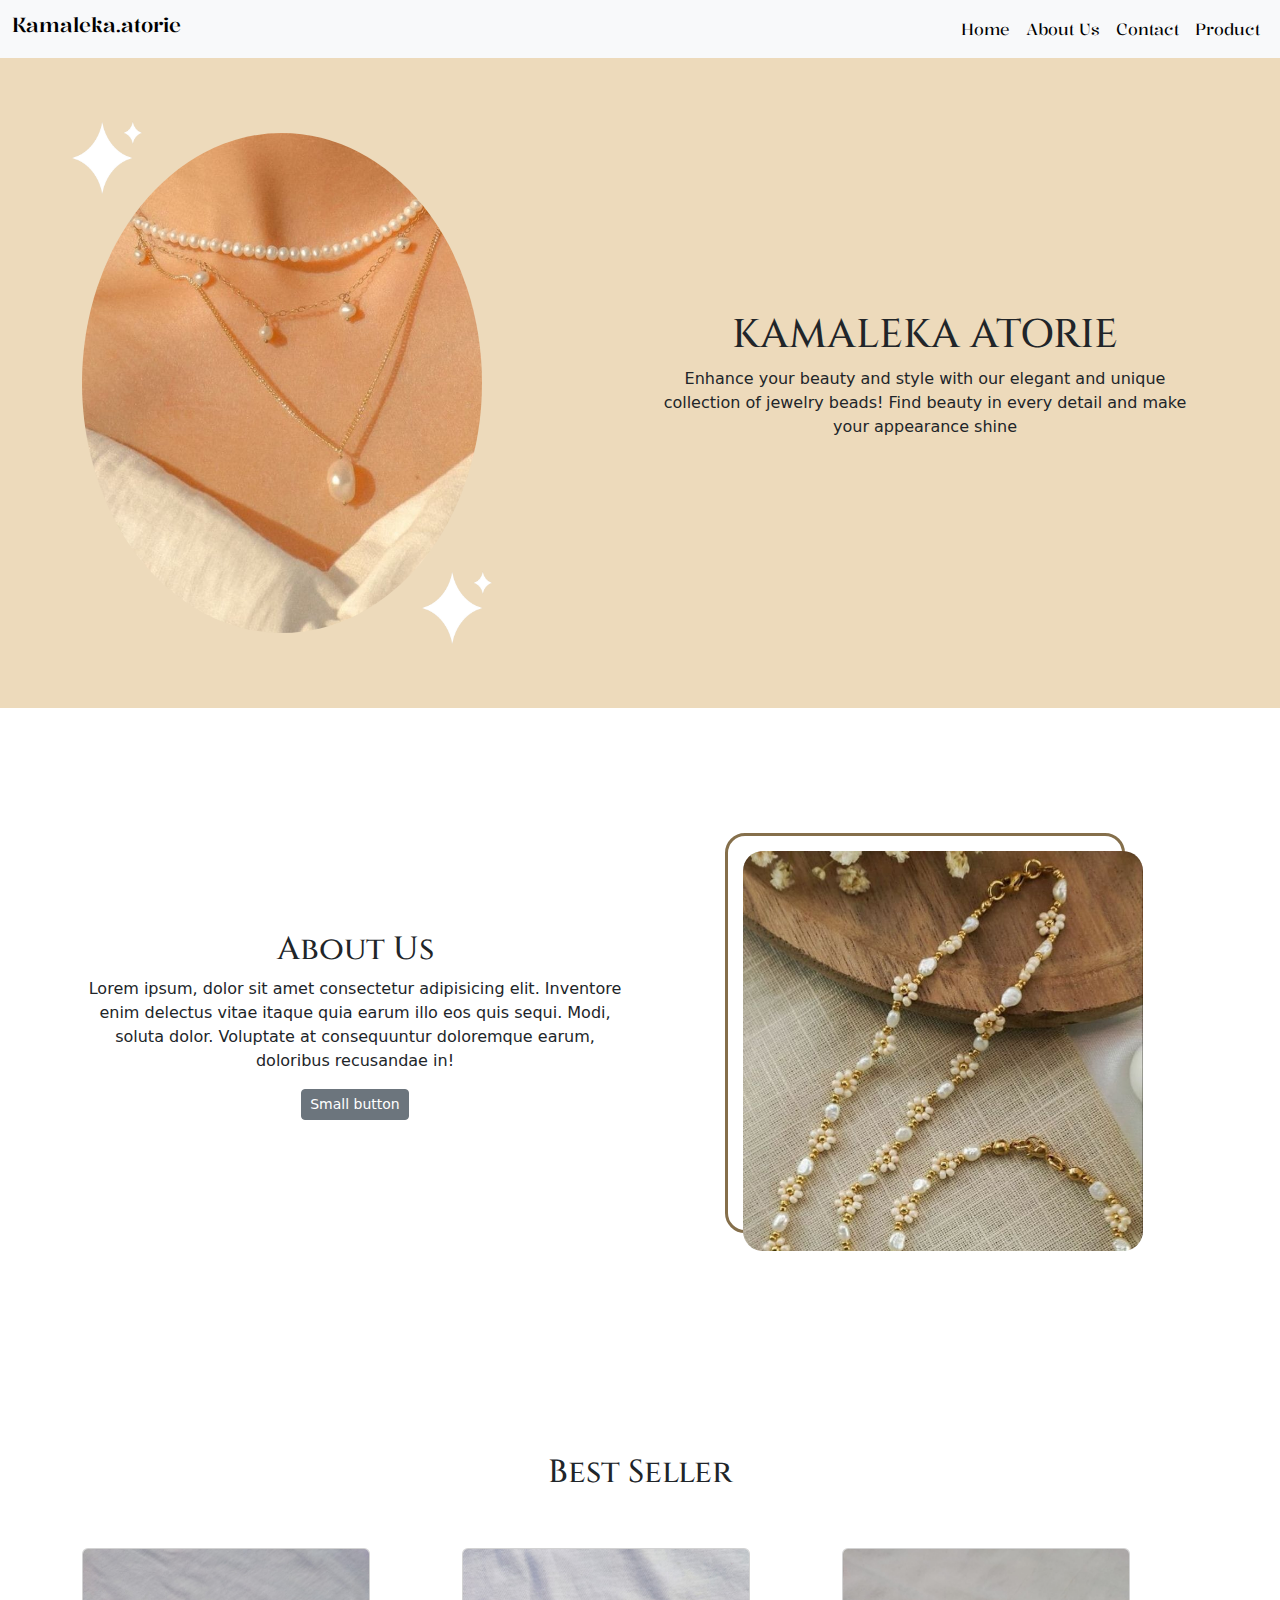
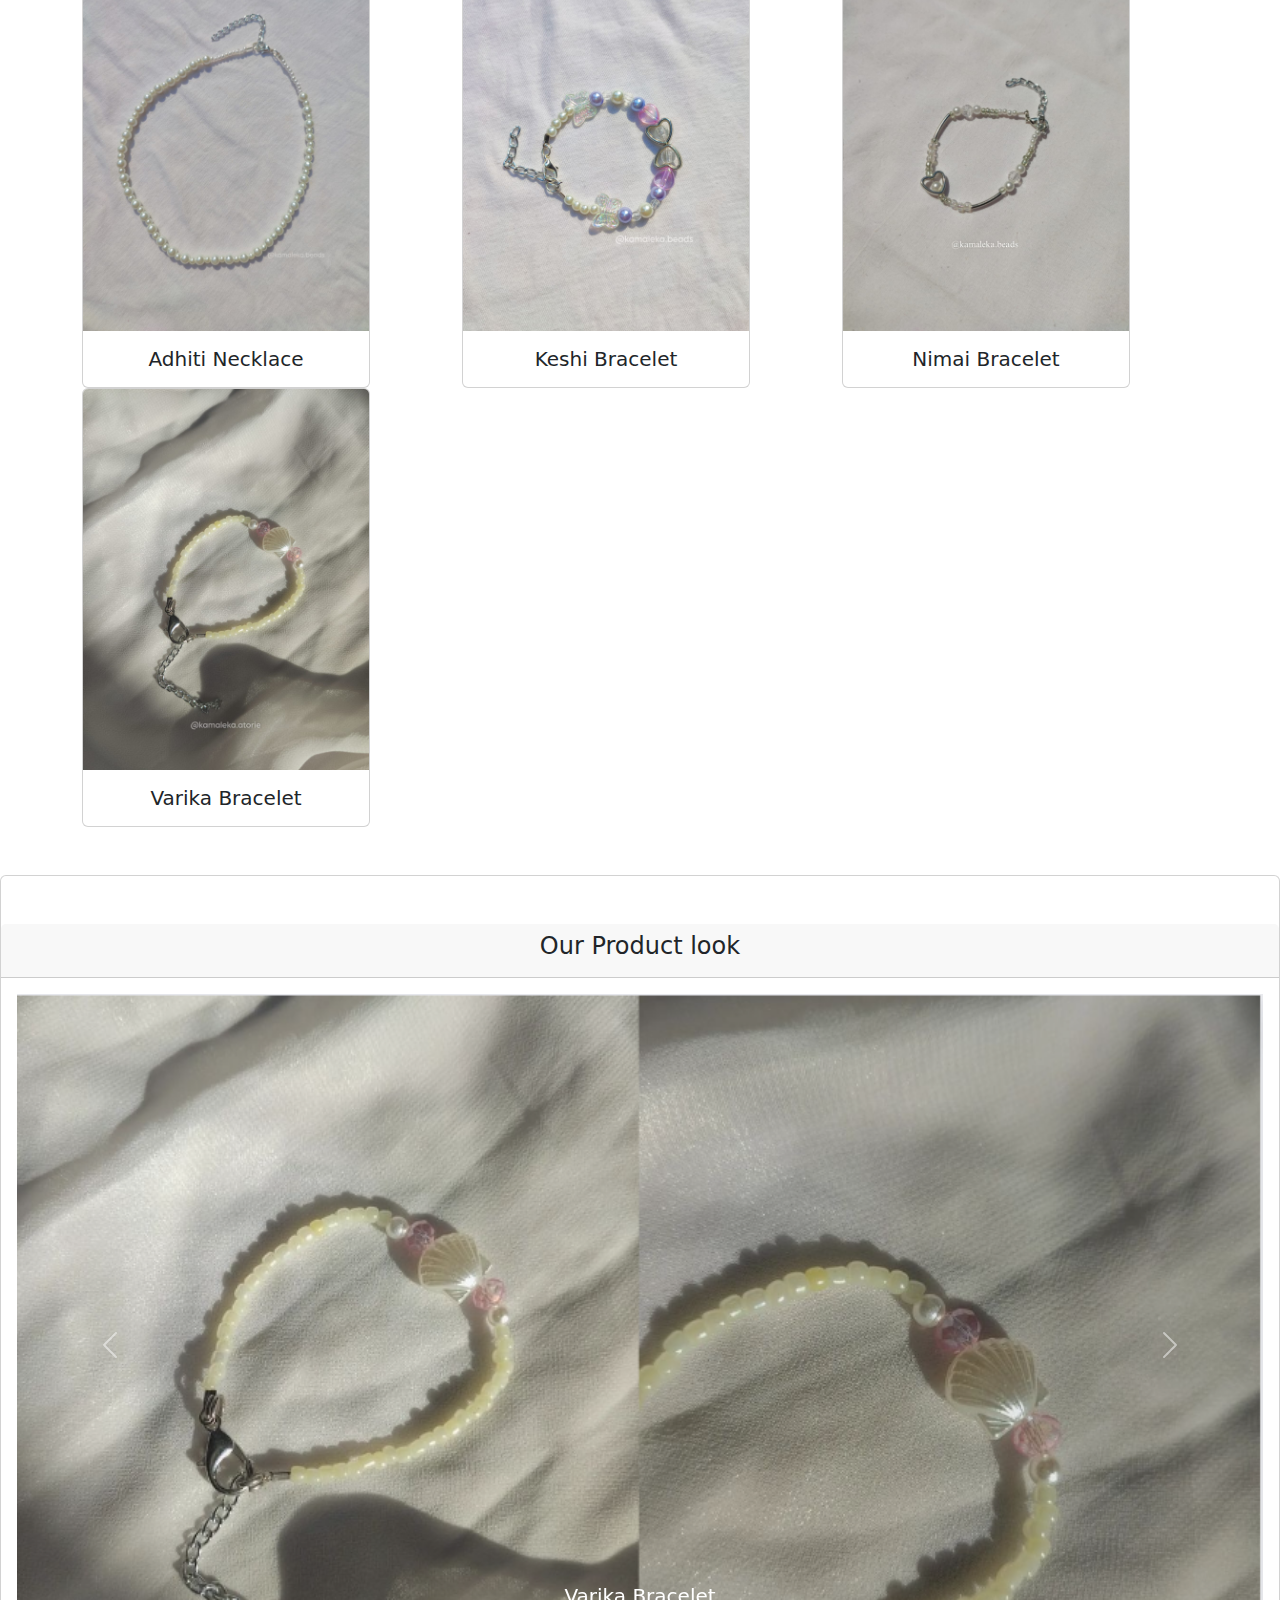
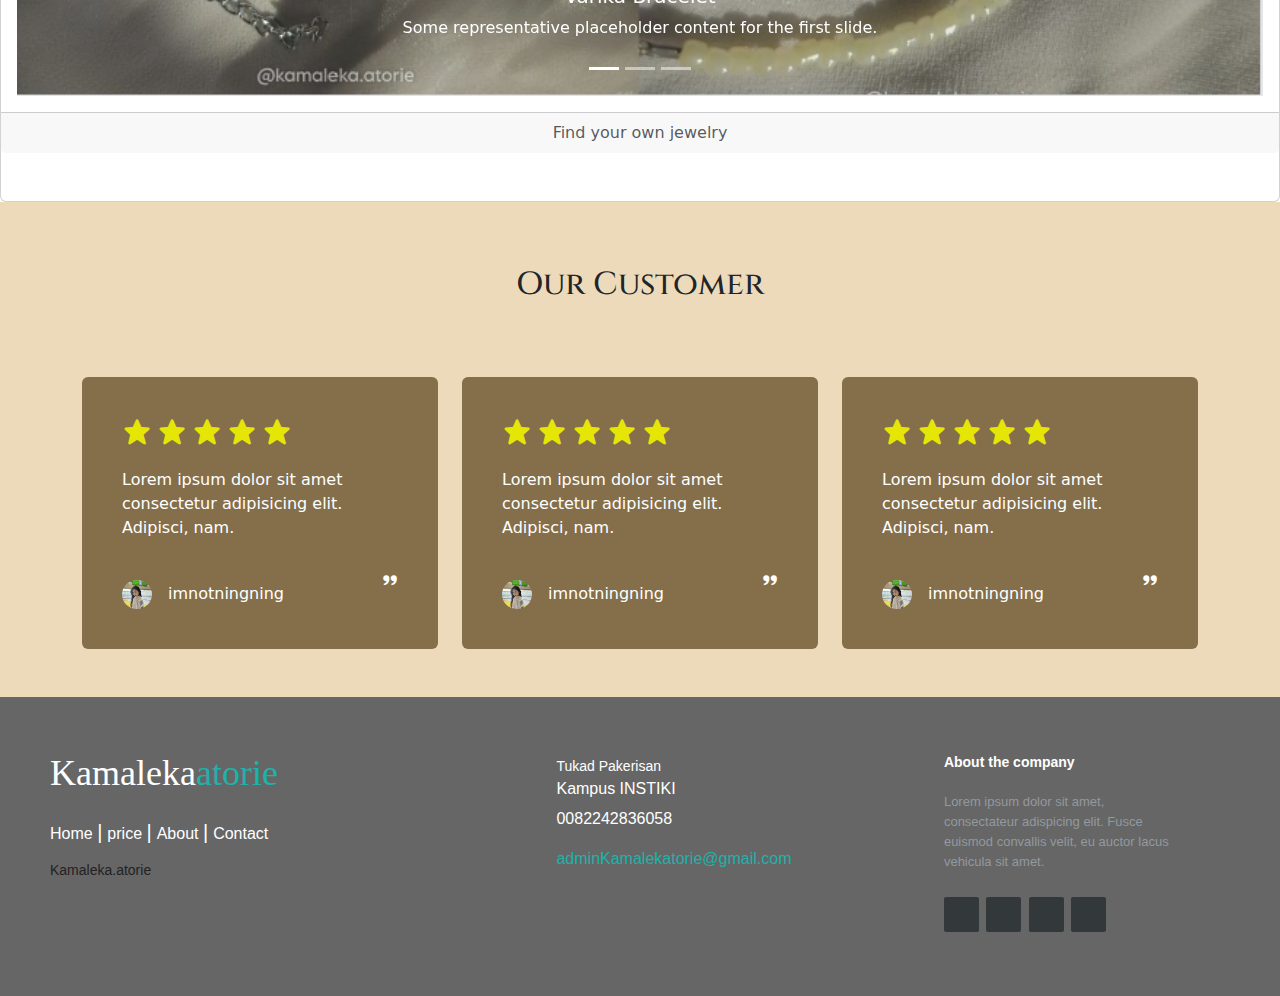
==== index.html @ a92198a7 "Upload tugas" ====
<!doctype html>
<html lang="en">
  <head>
    <meta charset="utf-8">
    <meta name="viewport" content="width=device-width, initial-scale=1">
    <link rel="stylesheet" href="bootstrap/css/bootstrap.css">
    <link rel="stylesheet" href="style-homepage.css">
    <link href="https://cdn.jsdelivr.net/npm/bootstrap@5.3.2/dist/css/bootstrap.min.css" rel="stylesheet" integrity="sha384-T3c6CoIi6uLrA9TneNEoa7RxnatzjcDSCmG1MXxSR1GAsXEV/Dwwykc2MPK8M2HN" crossorigin="anonymous">
    <link href='https://unpkg.com/boxicons@2.1.4/css/boxicons.min.css' rel='stylesheet'>

    

    <title>Bootstrap demo</title>
      
  </head>
  <body>
    <!--NAVIGASI-->
  <div class="navigasi">
    <nav class="navbar navbar-expand-md bg-body-tertiary">
      <div class="container-fluid">
        <div>
          <h3 class="navbar-brand text-center">Kamaleka.atorie</h3>
        </div>
        <button class="navbar-toggler" type="button" data-bs-toggle="collapse" data-bs-target="#btn" aria-controls="navbarTogglerDemo02" aria-expanded="false" aria-label="Toggle navigation">
          <i class="bi bi-list"></i>
        </button>
        <div class="collapse navbar-collapse" id="btn">
          <ul class="navbar-nav ms-auto">
            <li class="nav-item">
              <a class="nav-link active" aria-current="page" href="#home">Home</a>
            </li>
            <li class="nav-item">
              <a class="nav-link active" aria-current="page" href="#about">About Us</a>
            </li>
            <li class="nav-item">
              <a class="nav-link active" aria-current="page" href="#contact">Contact</a>
            </li>
            <li class="nav-item">
              <a class="nav-link active" aria-current="page" href="product.html">Product</a>
            </li>
          </ul>
        </div>
      </div>
    </nav>
  </div>
  <!-- NAVIGASI END -->

    <!-- HOME -->
  <div id="home">
    <div class="container text-center">
      <div class="row">
        <div class="col align-self-center">    
          <div class="obejct">
            <div class="oval"><img src="image/img-lhr.jpeg" alt="jewelry"></div>
          </div>
        </div>
        <div class="col align-self-center">
            <h1>KAMALEKA ATORIE</h1>
            <p>Enhance your beauty and style with our elegant and unique collection of jewelry beads! Find beauty in every detail and make your appearance shine</p>
        </div>
      </div>
    </div>
  </div>
  <!-- HOME END -->

  <!-- ABOUT -->
  <div id="about">
    <!-- Untuk about us -->
    <div class="container text-center">
      <div class="row">
        <div class="col">
          <div class="inf py-5" style="margin-top: 70px;">
            <h2>About Us</h2>
            <p>Lorem ipsum, dolor sit amet consectetur adipisicing elit. Inventore enim delectus vitae itaque quia earum illo eos quis sequi. Modi, soluta dolor. Voluptate at consequuntur doloremque earum, doloribus recusandae in!</p>
            <button type="button" class="btn btn-secondary btn-sm">Small button</button>
          </div>
        </div>
        <div class="col">
          <div class="foto"></div>
        </div>
      </div>
    </div>
  </div>
  <!-- ABOUT END -->

    <!-- BEST SELLER PRODUK -->
    <div class="bs-produk py-5">
      <h2 class="text-center py-5">Best Seller</h2>
      <div class="container text-center">
        <div class="row">
          <div class="col">
            <div class="card" style="width: 18rem;">
              <img src="image/adithi-neklace.jpeg" class="card-img-top" alt="...">
              <div class="card-body">
                <h5 class="card-text">Adhiti Necklace</h5>
              </div>
            </div>
          </div>
          <div class="col">
            <div class="card" style="width: 18rem;">
              <img src="image/keshi-bracelet.jpeg" class="card-img-top" alt="...">
              <div class="card-body">
                <h5 class="card-text">Keshi Bracelet</h5>
              </div>
            </div>
          </div>
          <div class="col">
            <div class="card" style="width: 18rem;">
              <img src="image/Nimai-bracelet.jpeg" class="card-img-top" alt="...">
              <div class="card-body">
                <h5 class="card-text">Nimai Bracelet</h5>
              </div>
            </div>
          </div>
          <div class="col">
            <div class="card" style="width: 18rem;">
              <img src="image/varika-bracelet.jpeg" class="card-img-top" alt="...">
              <div class="card-body">
                <h5 class="card-text">Varika Bracelet</h5>
              </div>
            </div>
          </div>
        </div>
      </div>
    </div>
    <!-- BS-PRD END -->

    <!-- SWIPE -->
    <div class="card text-center py-5">
      <div class="card-header">
        <h4>Our Product look</h4>
      </div>
      <div class="card-body">
        <div class="fun">
          <div id="carouselExampleCaptions" class="carousel slide">
            <div class="carousel-indicators">
              <button type="button" data-bs-target="#carouselExampleCaptions" data-bs-slide-to="0" class="active" aria-current="true" aria-label="Slide 1"></button>
              <button type="button" data-bs-target="#carouselExampleCaptions" data-bs-slide-to="1" aria-label="Slide 2"></button>
              <button type="button" data-bs-target="#carouselExampleCaptions" data-bs-slide-to="2" aria-label="Slide 3"></button>
            </div>
            <div class="carousel-inner">
              <div class="carousel-item active">
                <img src="image/slite0-1.png" class="d-block w-100" alt="slide-1">
                <div class="carousel-caption d-none d-md-block">
                  <h5>Varika Bracelet</h5>
                  <p>Some representative placeholder content for the first slide.</p>
                </div>
              </div>
              <div class="carousel-item">
                <img src="image/slite0-2.png" class="d-block w-100" alt="slide-2">
                <div class="carousel-caption d-none d-md-block">
                  <h5>Sunila-Adhiti-Radhika Necklace</h5>
                  <p>Some representative placeholder content for the third slide.</p>
                </div>
              </div>
              <div class="carousel-item">
                <img src="image/slite0-3.png" class="d-block w-100" alt="slide-3">
                <div class="carousel-caption d-none d-md-block">
                  <h5>Nimai Bracelet</h5>
                  <p>Some representative placeholder content for the third slide.</p>
                </div>
              </div>
            </div>
            <button class="carousel-control-prev" type="button" data-bs-target="#carouselExampleCaptions" data-bs-slide="prev">
              <span class="carousel-control-prev-icon" aria-hidden="true"></span>
              <span class="visually-hidden">Previous</span>
            </button>
            <button class="carousel-control-next" type="button" data-bs-target="#carouselExampleCaptions" data-bs-slide="next">
              <span class="carousel-control-next-icon" aria-hidden="true"></span>
              <span class="visually-hidden">Next</span>
            </button>
          </div>
        </div>
      </div>
      <div class="card-footer text-body-secondary">
        Find your own jewelry
      </div>
    </div>
    <!-- SWIPE END -->

    <!-- CUSTOMER -->
    <div class="cmn section-margin py-5">
      <div class="container">
        <div class="row">
          <div class="col-12">
            <h2 class="label-section text-center py-3">Our Customer</h2>
          </div>
        </div>

        <div class="row mt-5">
          <div class="col-4">
            <div class="card p-4">
              <div class="card-body">
                <div class="rate">
                  <i class='bx bxs-star'></i>
                  <i class='bx bxs-star'></i>
                  <i class='bx bxs-star'></i>
                  <i class='bx bxs-star'></i>
                  <i class='bx bxs-star'></i>
                </div>
                <p class="body-testi mt-3">
                  Lorem ipsum dolor sit amet consectetur adipisicing elit. Adipisci, nam.
                </p>
                <div class="detail d-flex justify-content-between align-items-center">
                  <div class="user d-flex align-items-center mt-4">
                    <img src="image/ningie.png" class="rounded-circle img-fluid" alt="">
                    <div class="profile ms-3">
                      <p class="name m-0">imnotningning</p>
                    </div>
                  </div>
                  <div class="icon-quote">
                    <i class='bx bxs-quote-alt-right'></i>
                  </div>
                </div>
              </div>
            </div>
          </div>
          <div class="col-4">
            <div class="card p-4">
              <div class="card-body">
                <div class="rate">
                  <i class='bx bxs-star'></i>
                  <i class='bx bxs-star'></i>
                  <i class='bx bxs-star'></i>
                  <i class='bx bxs-star'></i>
                  <i class='bx bxs-star'></i>
                </div>
                <p class="body-testi mt-3">
                  Lorem ipsum dolor sit amet consectetur adipisicing elit. Adipisci, nam.
                </p>
                <div class="detail d-flex justify-content-between align-items-center">
                  <div class="user d-flex align-items-center mt-4">
                    <img src="image/ningie.png" class="rounded-circle img-fluid" alt="">
                    <div class="profile ms-3">
                      <p class="name m-0">imnotningning</p>
                    </div>
                  </div>
                  <div class="icon-quote">
                    <i class='bx bxs-quote-alt-right'></i>
                  </div>
                </div>
              </div>
            </div>
          </div>
          <div class="col-4">
            <div class="card p-4">
              <div class="card-body">
                <div class="rate">
                  <i class='bx bxs-star'></i>
                  <i class='bx bxs-star'></i>
                  <i class='bx bxs-star'></i>
                  <i class='bx bxs-star'></i>
                  <i class='bx bxs-star'></i>
                </div>
                <p class="body-testi mt-3">
                  Lorem ipsum dolor sit amet consectetur adipisicing elit. Adipisci, nam.
                </p>
                <div class="detail d-flex justify-content-between align-items-center">
                  <div class="user d-flex align-items-center mt-4">
                    <img src="image/ningie.png" class="rounded-circle img-fluid" alt="">
                    <div class="profile ms-3">
                      <p class="name m-0">imnotningning</p>
                    </div>
                  </div>
                  <div class="icon-quote">
                    <i class='bx bxs-quote-alt-right'></i>
                  </div>
                </div>
              </div>
            </div>
          </div>
        </div>
      </div>
    </div>
    <!-- CUSTOMER END -->

    <!-- FOOTER SECTION -->
    <div class="footer">
      <div class="footer">
        <footer class="footer-distributed">

            <div class="footer-left">
        
              <h3>Kamaleka<span>atorie</span></h3>
        
              <p class="footer-links">
                <a href="#" class="link-1">Home</a>
        
                <a href="#">price</a>
        
                <a href="#about">About</a>
        
                <a href="#fa fa-phone">Contact</a>
              </p>
        
              <p class="footer-company-name">Kamaleka.atorie</p>
            </div>
            <div class="footer-center">
              <div>
                <i class="fa fa-map-marker"></i>
                <p><span>Tukad Pakerisan</span> Kampus INSTIKI</p>
              </div>
              <div>
                <i class="fa fa-phone"></i>
                <p>0082242836058</p>
              </div>
              <div>
                <i class="fa fa-envelope"></i>
                <p><a href="mailto:niputuwahyushintya17@gmail.com">adminKamalekatorie@gmail.com</a></p>
              </div>
            </div>
            <div class="footer-right">
              <p class="footer-company-about">
                <span>About the company</span>
                Lorem ipsum dolor sit amet, consectateur adispicing elit. Fusce euismod convallis velit, eu auctor lacus
                vehicula sit amet.
              </p>
              <div class="footer-icons">
                <a href="https://www.facebook.com/"><i class="fa fa-facebook"></i></a>
                <a href="#"><i class="fa fa-twitter"></i></a>
                <a href="#"><i class="fa fa-linkedin"></i></a>
                <a href="#"><i class="fa fa-github"></i></a>
              </div>
            </div>
          </footer>
        
    </div>
    </div>
    <!-- FOOTER END -->
  

    <script src="https://cdn.jsdelivr.net/npm/bootstrap@5.3.2/dist/js/bootstrap.bundle.min.js" integrity="sha384-C6RzsynM9kWDrMNeT87bh95OGNyZPhcTNXj1NW7RuBCsyN/o0jlpcV8Qyq46cDfL" crossorigin="anonymous"></script>
      <script src="script.js">        
      </script>
  </body>
</html>
---- style-homepage.css ----
@import url('https://fonts.googleapis.com/css2?family=League+Spartan:wght@300;400;500;800&display=swap');
@import url('https://fonts.googleapis.com/css2?family=Kalnia:wght@300;500&display=swap');
@import url('https://fonts.googleapis.com/css2?family=Cinzel:wght@600&display=swap');


* {
    margin: 0px;
    padding: 0px;
}
h2{
    font-family: 'Cinzel', serif;
}

.navbar-brand {
    font-family: 'Kalnia', sans-serif;
    font-size: 500;
}

nav {
    font-family: 'Kalnia', sans-serif;
    font-size: 300;
}

/* HOME */
#home {
    height: 650px;
    background-color: #eddabb;
    display: flex;
    justify-content: center;
    align-items: center;
    justify-content: space-around;
}
#home h1{
    font-family: 'Cinzel', serif;
}

.oval {
    position: relative;
    display: flex;
    text-align: center;
    width: 400px;
    height: 500px;
}

.oval img {
    top: 0;
    left: 0;
    width: 100%;
    height: 100%;
    object-fit: cover;
    border-radius: 50%;
}

/* RESPONSIVE HOME */
@media (min-width: 1500px) {
    .oval {
        position: relative;
        display: flex;
        text-align: center;
        width: 400px;
        height: 500px;
    }
}

@media (max-width: 750px) {
    .oval {
        position: relative;
        display: flex;
        text-align: center;
        width: 250px;
        height: 300px;
    }
}

@media (max-width: 350px) {
    .oval {
        position: relative;
        display: flex;
        text-align: center;
        width: 150px;
        height: 200px;
    }

    .oval::before,
    .oval::after {
        content: "";
        width: 10px;
        height: 10px;
        position: absolute;
    }

    .oval::before {
        top: -5px;
        left: -5px;
        background-image: url('image/sparkle-sparkle-removebg-preview.png');
        background-size: cover;
    }

    .oval::after {
        right: -5px;
        bottom: -5px;
        background-image: url('image/sparkle-sparkle-removebg-preview.png');
        background-size: cover;
    }
}

/* HOME PSEUDO */
.oval::before,
.oval::after {
    content: "";
    width: 80px;
    height: 80px;
    position: absolute;
}

.oval::before {
    top: -15px;
    left: -15px;
    background-image: url('image/sparkle-sparkle-removebg-preview.png');
    background-size: cover;
}

.oval::after {
    right: -15px;
    bottom: -15px;
    background-image: url('image/sparkle-sparkle-removebg-preview.png');
    background-size: cover;
}

/*
.ovall2{
    display: flex;
    margin-bottom: 400px;
} */

/* css tempat foto geser */
/* .carousel{
    font-family: 'Abril Fatface', serif;
} */

/* ABOUT */
#about {
    height: 650px;
    display: flex;
    justify-content: center;
    align-items: center;
    justify-content: space-around;
}

.row .col .foto {
    width: 400px;
    height: 400px;
    background: #fff;
    border: 3px solid #856f4b;
    border-radius: 5%;
    position: relative;
    margin: 20px auto;
}

.row .col .foto::before,
.row .col .foto::after {
    content: "";
    width: 400px;
    height: 400px;
    border-radius: 5%;
    position: absolute;
}

.row .col .foto::before {
    top: 15px;
    left: 15px;
    background-image: url(image/img1-1.jpeg);
    background-size: cover;
}

/* BEST SELLER PRODUCT */

/* CUSTOMER REVIEW */
.cmn {
    background: #eddabb;
}

.cmn .card {
    border: none;
    background-color: #856f4b;
    color: #fff;
}

.cmn .card .rate i {
    font-size: 30px;
    color: rgb(229, 229, 6);
}

.cmn .card .user img {
    width: 30px;
}

/* CUSTOMER END */

/* FOOTER */
.footer-distributed {
    background: #666;
    box-shadow: 0 1px 1px 0 rgba(0, 0, 0, 0.12);
    box-sizing: border-box;
    width: 100%;
    text-align: left;
    font: bold 16px sans-serif;
    padding: 55px 50px;
}

.footer-distributed .footer-left,
.footer-distributed .footer-center,
.footer-distributed .footer-right {
    display: inline-block;
    vertical-align: top;
}

/* Footer left */

.footer-distributed .footer-left {
    width: 40%;
}

/* The company logo */

.footer-distributed h3 {
    color: #ffffff;
    font: normal 36px 'Open Sans', cursive;
    margin: 0;
}

.footer-distributed h3 span {
    color: lightseagreen;
}

/* Footer links */

.footer-distributed .footer-links {
    color: #ffffff;
    margin: 20px 0 12px;
    padding: 0;
}

.footer-distributed .footer-links a {
    display: inline-block;
    line-height: 1.8;
    font-weight: 400;
    text-decoration: none;
    color: inherit;
}

.footer-distributed .footer-company-name {
    color: #222;
    font-size: 14px;
    font-weight: normal;
    margin: 0;
}

/* Footer Center */

.footer-distributed .footer-center {
    width: 35%;
}

.footer-distributed .footer-center i {
    background-color: #33383b;
    color: #ffffff;
    font-size: 25px;
    width: 38px;
    height: 38px;
    border-radius: 50%;
    text-align: center;
    line-height: 42px;
    margin: 10px 15px;
    vertical-align: middle;
}

.footer-distributed .footer-center i.fa-envelope {
    font-size: 17px;
    line-height: 38px;
}

.footer-distributed .footer-center p {
    display: inline-block;
    color: #ffffff;
    font-weight: 400;
    vertical-align: middle;
    margin: 0;
}

.footer-distributed .footer-center p span {
    display: block;
    font-weight: normal;
    font-size: 14px;
    line-height: 2;
}

.footer-distributed .footer-center p a {
    color: lightseagreen;
    text-decoration: none;
    ;
}

.footer-distributed .footer-links a:before {
    content: "|";
    font-weight: 300;
    font-size: 20px;
    left: 0;
    color: #fff;
    display: inline-block;
    padding-right: 5px;
}

.footer-distributed .footer-links .link-1:before {
    content: none;
}

/* Footer Right */

.footer-distributed .footer-right {
    width: 20%;
}

.footer-distributed .footer-company-about {
    line-height: 20px;
    color: #92999f;
    font-size: 13px;
    font-weight: normal;
    margin: 0;
}

.footer-distributed .footer-company-about span {
    display: block;
    color: #ffffff;
    font-size: 14px;
    font-weight: bold;
    margin-bottom: 20px;
}

.footer-distributed .footer-icons {
    margin-top: 25px;
}

.footer-distributed .footer-icons a {
    display: inline-block;
    width: 35px;
    height: 35px;
    cursor: pointer;
    background-color: #33383b;
    border-radius: 2px;

    font-size: 20px;
    color: #ffffff;
    text-align: center;
    line-height: 35px;

    margin-right: 3px;
    margin-bottom: 5px;
}
/* FOOTER END */
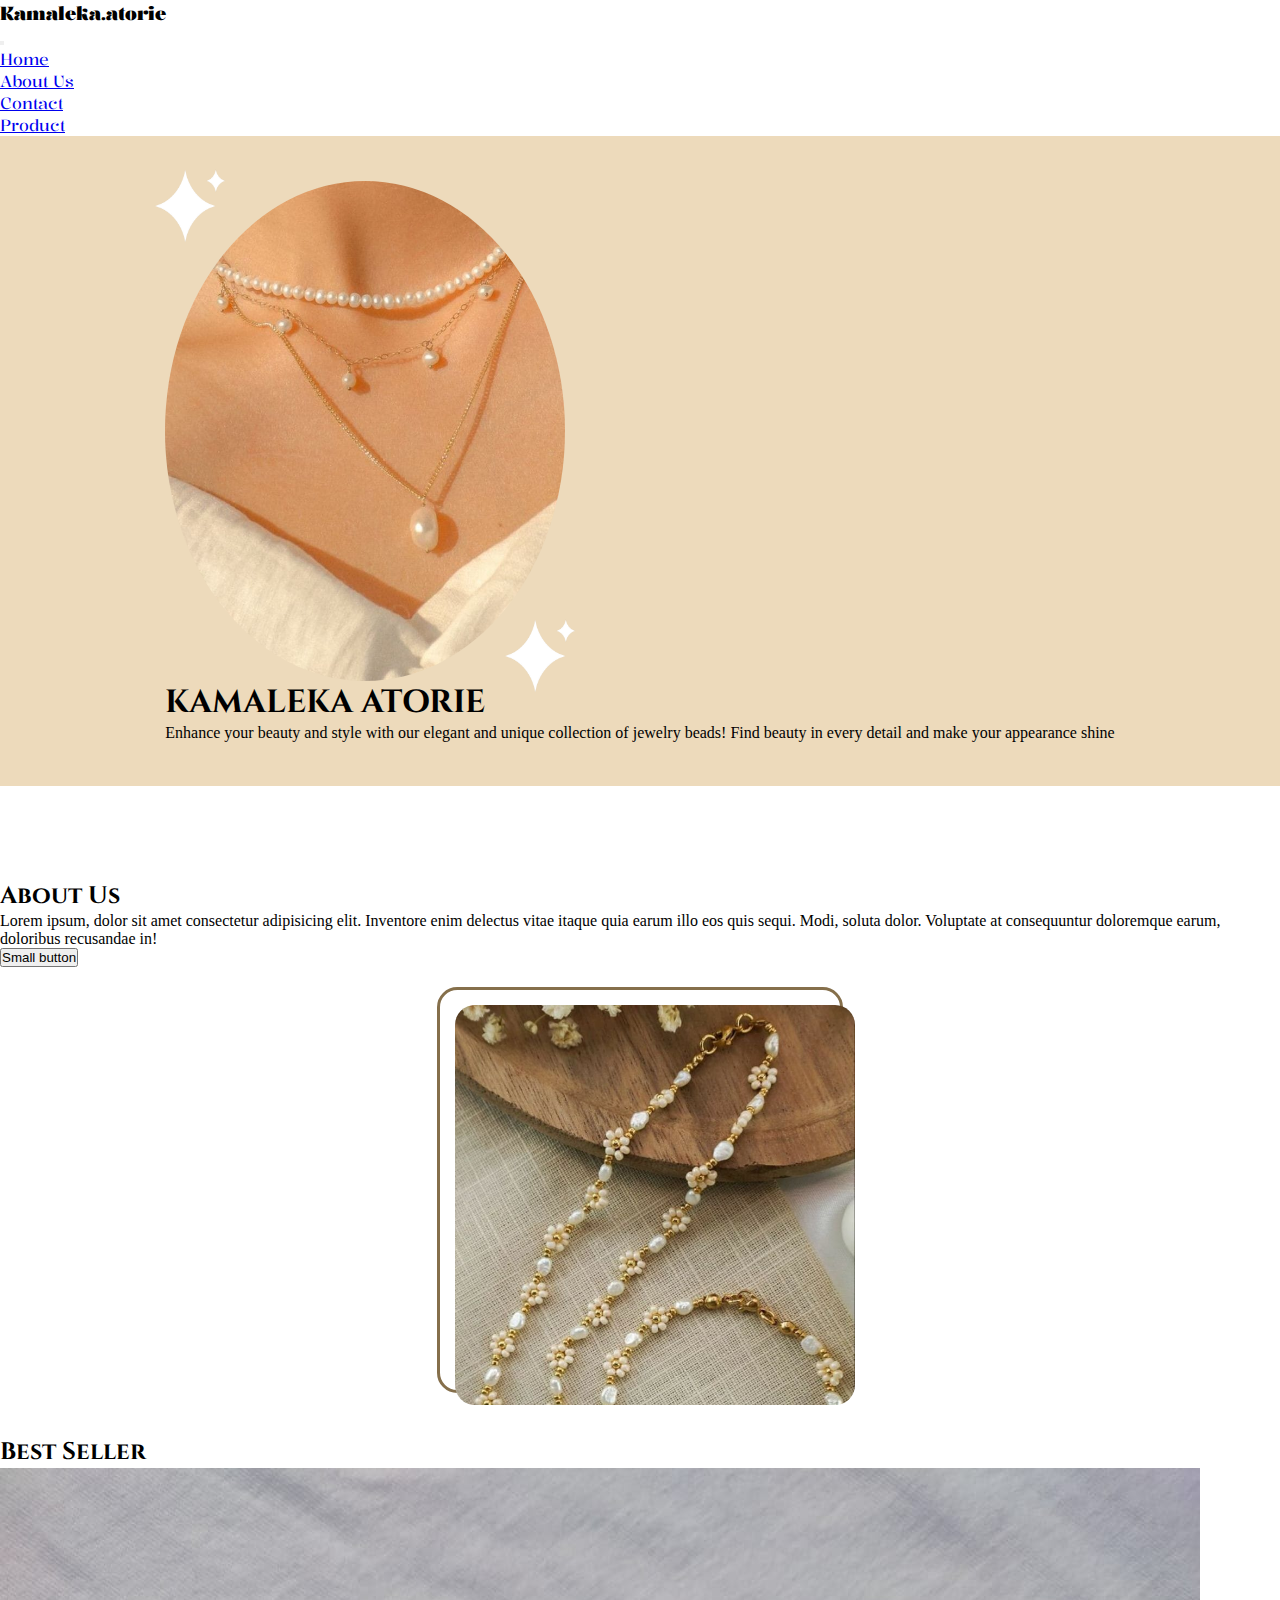
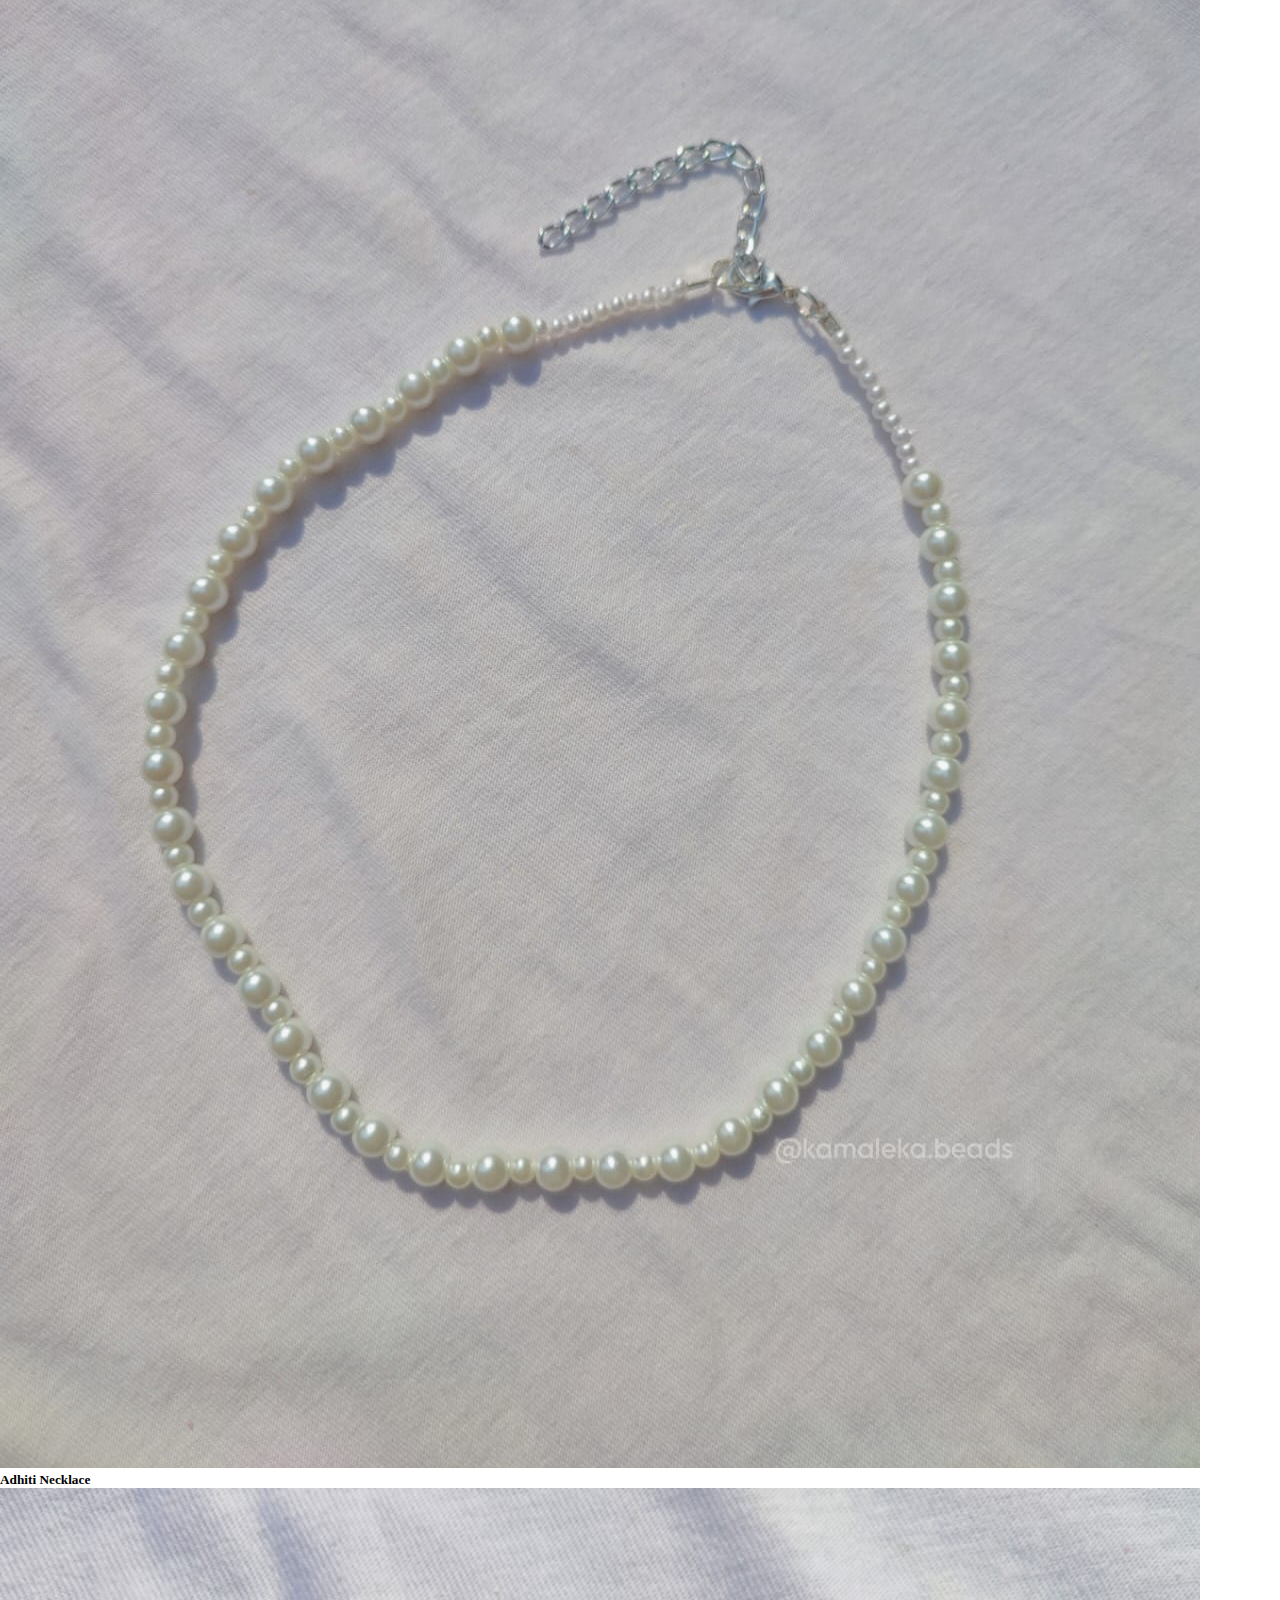
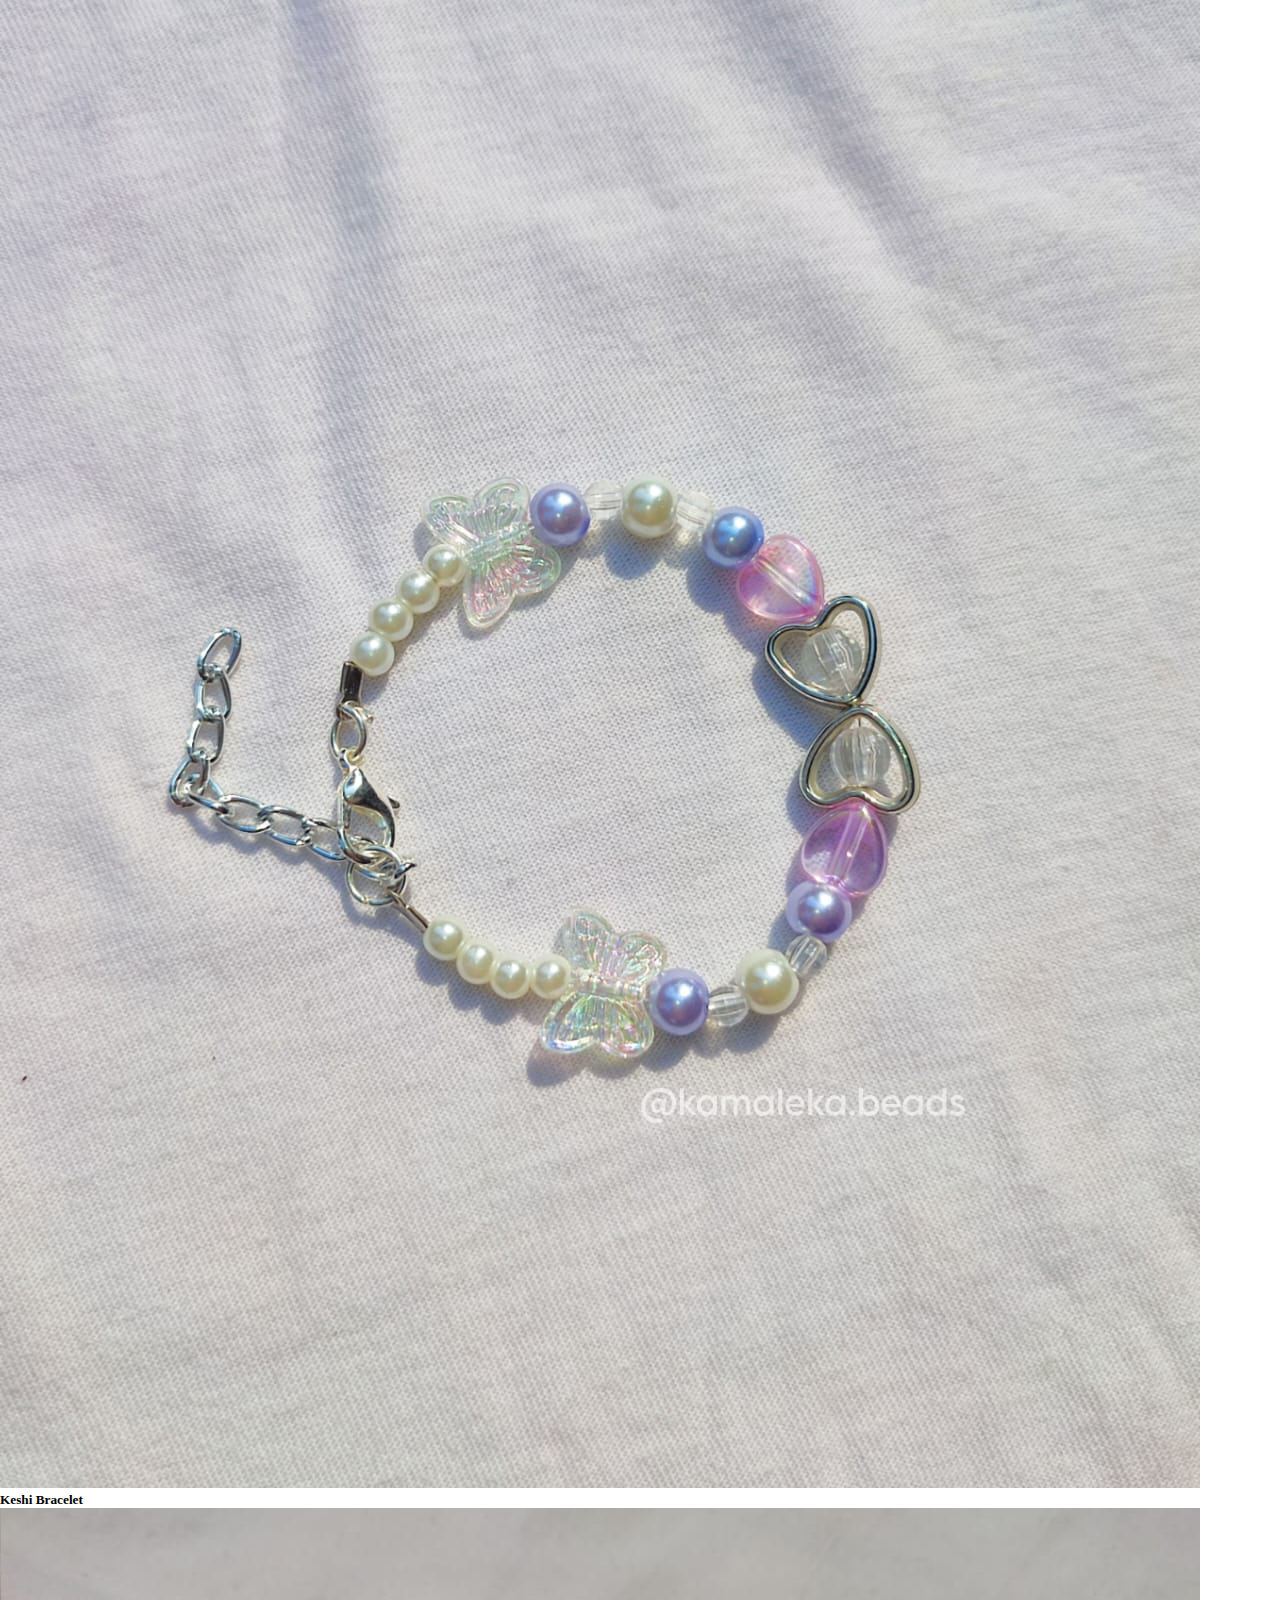
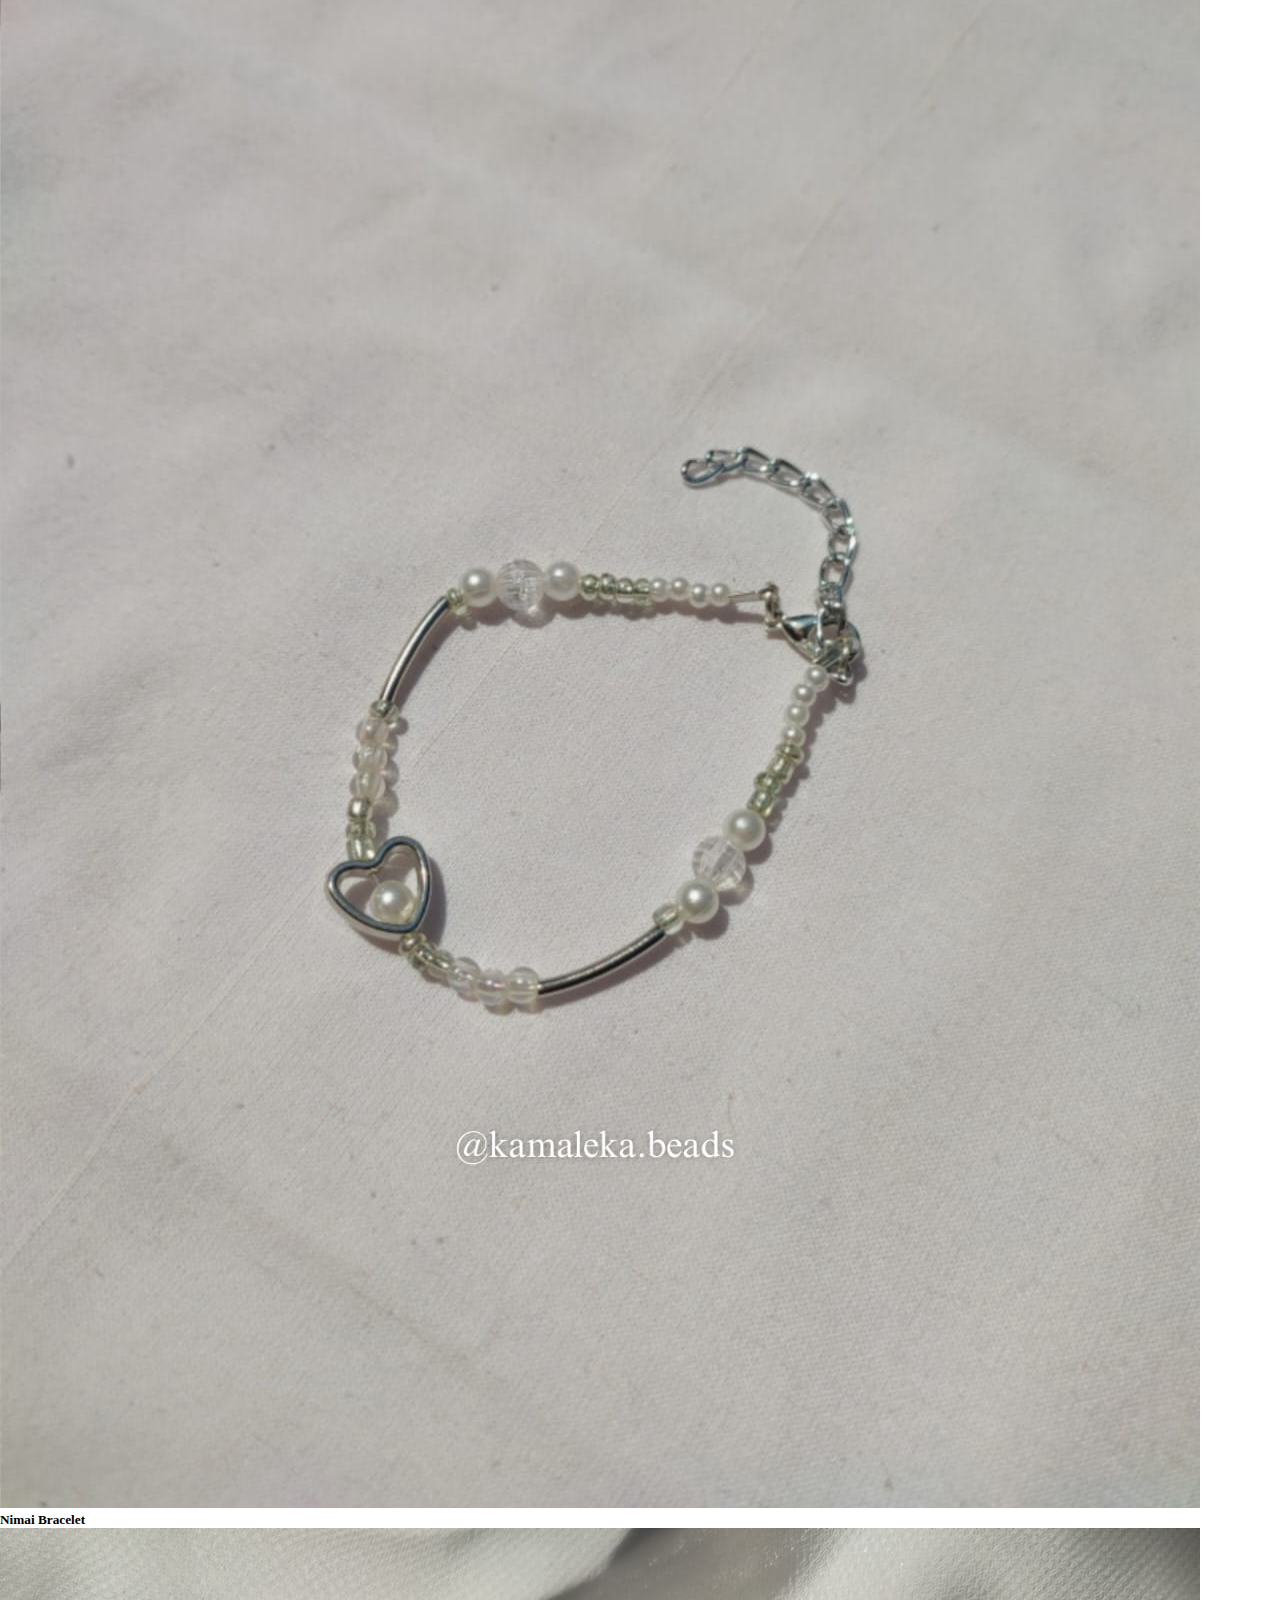
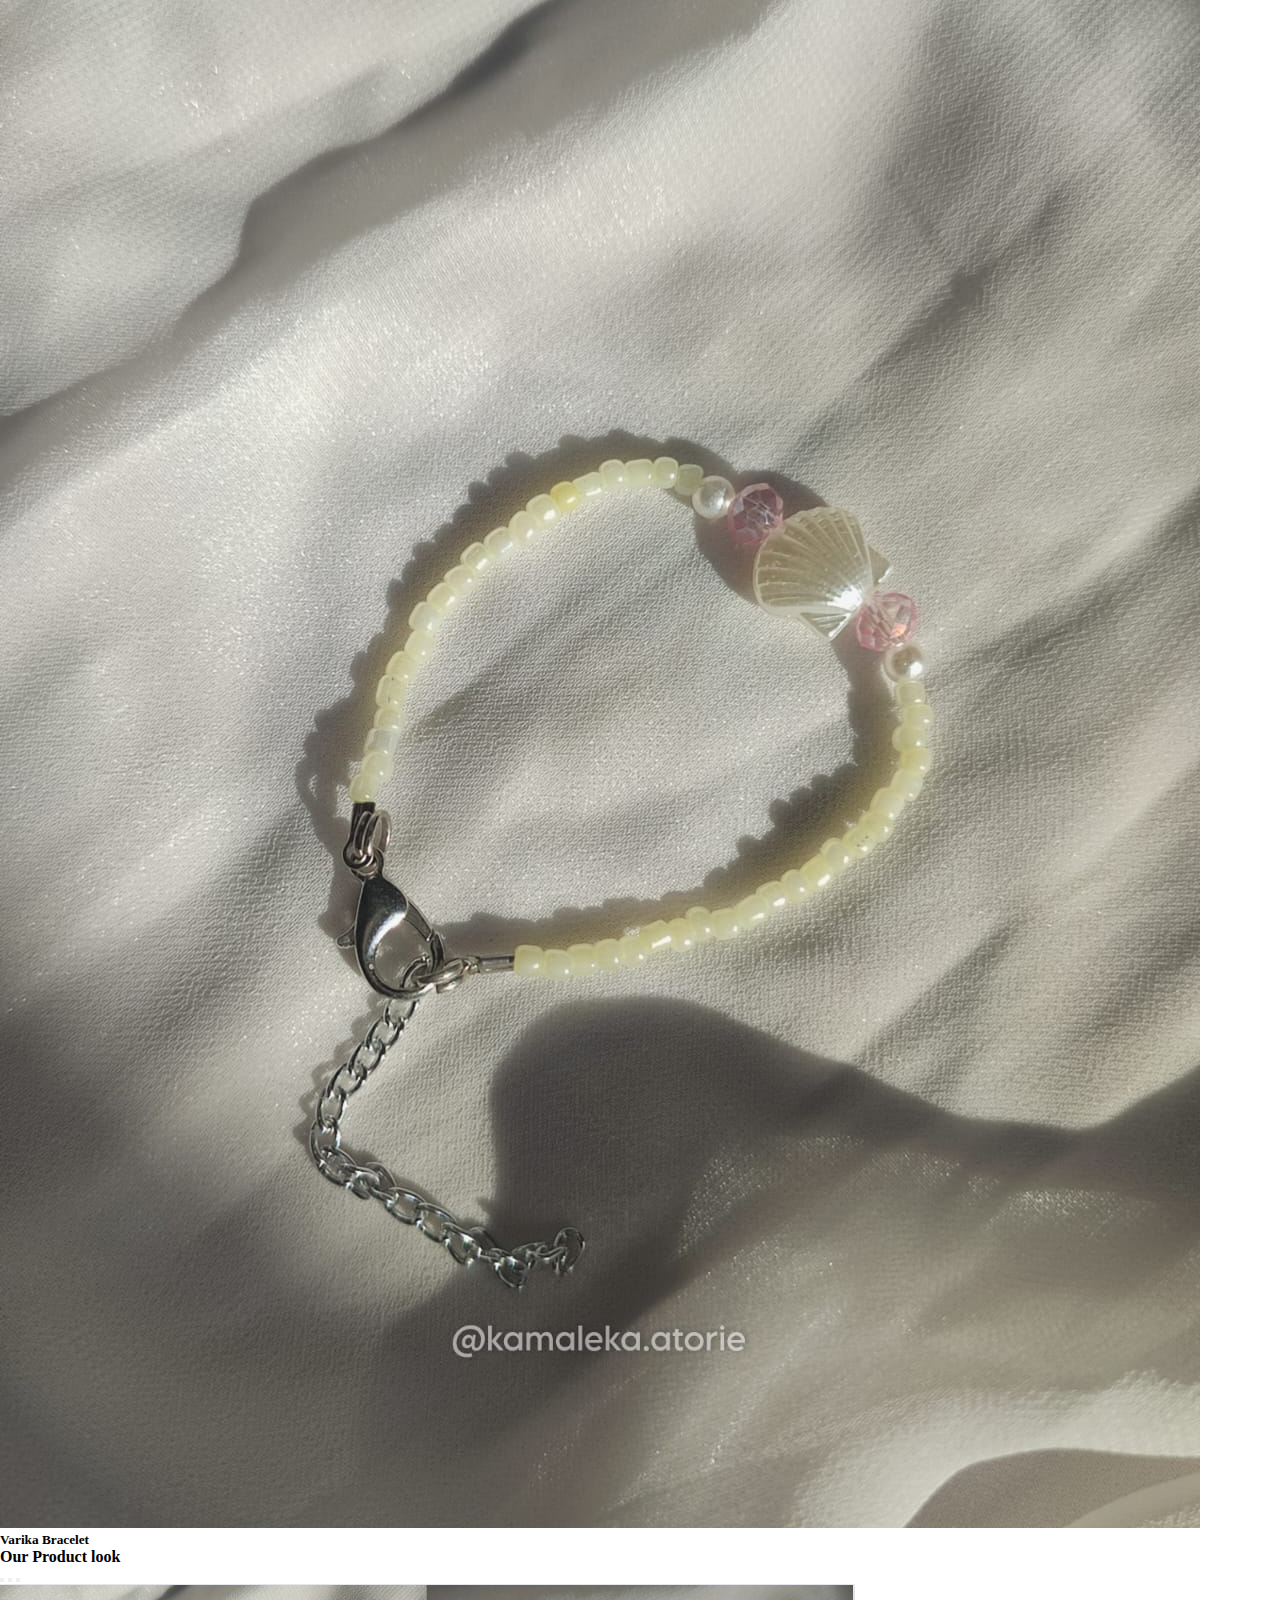
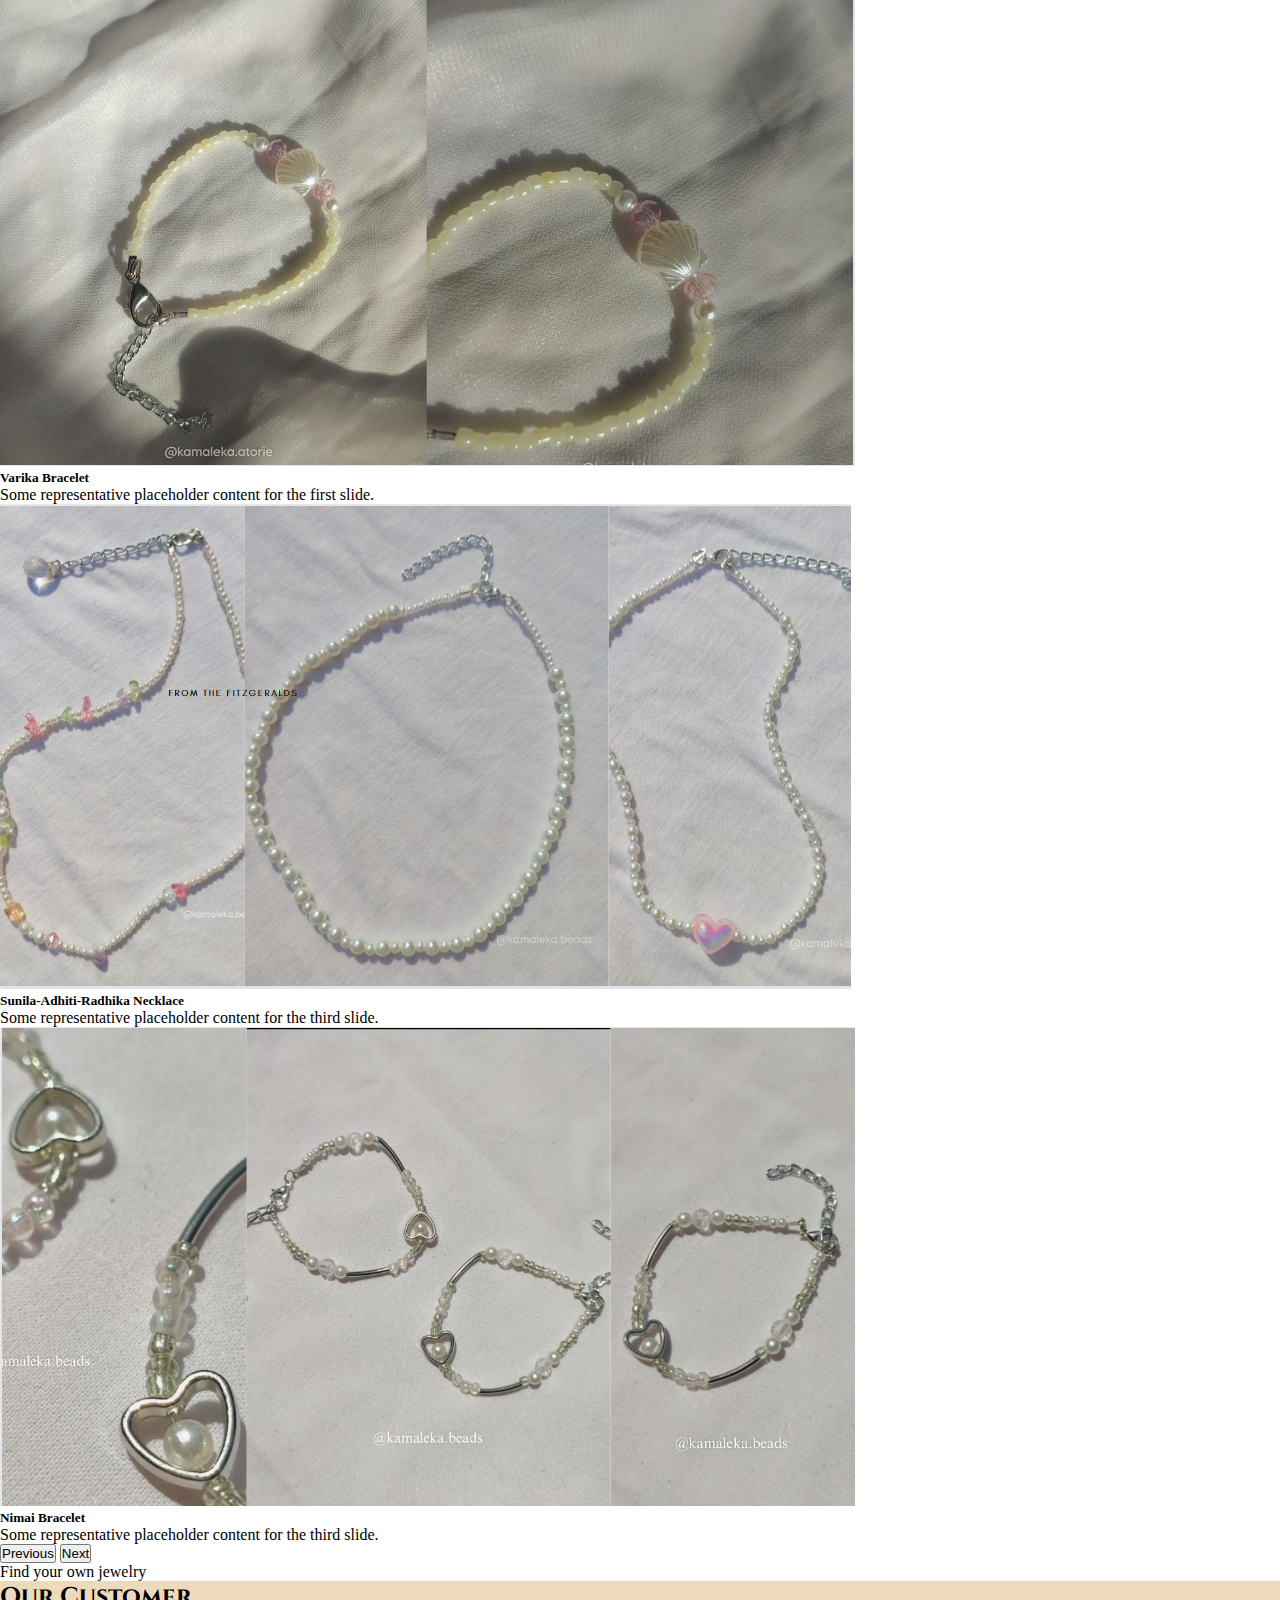
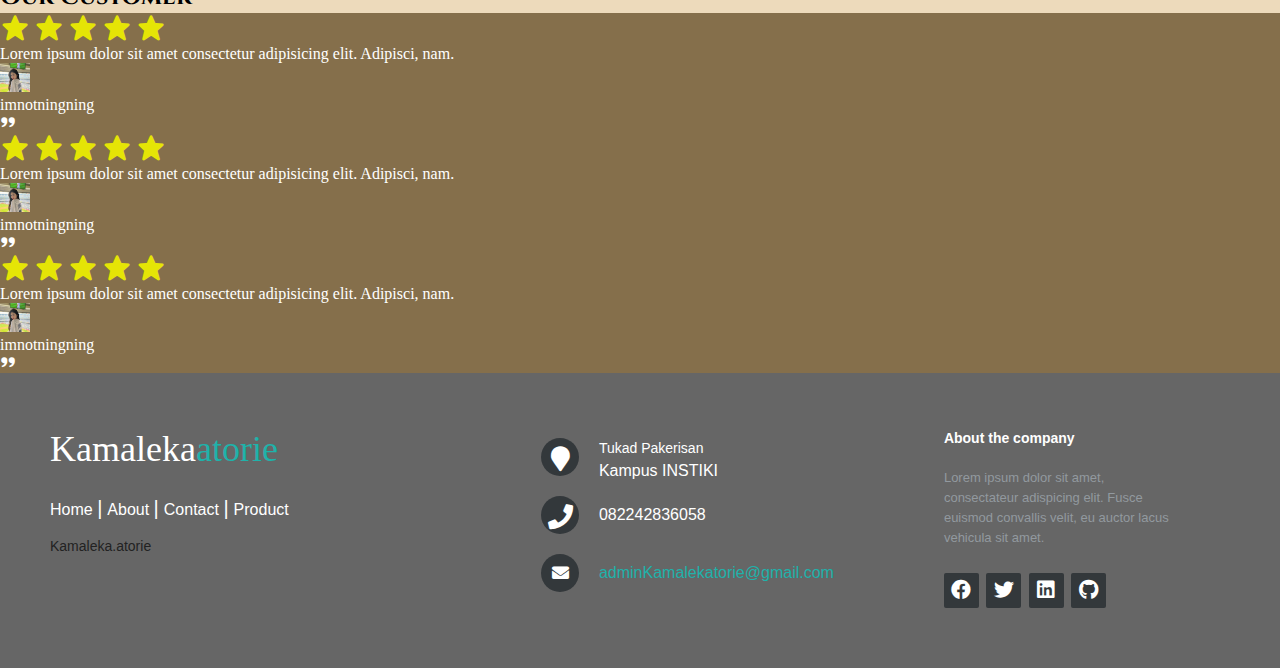
==== commit 1cd13b4e: "perubahan footer" ====
--- a/index.html
+++ b/index.html
@@ -3,10 +3,11 @@
   <head>
     <meta charset="utf-8">
     <meta name="viewport" content="width=device-width, initial-scale=1">
-    <link rel="stylesheet" href="bootstrap/css/bootstrap.css">
     <link rel="stylesheet" href="style-homepage.css">
     <link href="https://cdn.jsdelivr.net/npm/bootstrap@5.3.2/dist/css/bootstrap.min.css" rel="stylesheet" integrity="sha384-T3c6CoIi6uLrA9TneNEoa7RxnatzjcDSCmG1MXxSR1GAsXEV/Dwwykc2MPK8M2HN" crossorigin="anonymous">
     <link href='https://unpkg.com/boxicons@2.1.4/css/boxicons.min.css' rel='stylesheet'>
+    <link rel="stylesheet" href="https://cdnjs.cloudflare.com/ajax/libs/font-awesome/5.15.3/css/all.min.css" integrity="sha512-...
+  crossorigin="anonymous" />
 
     
 
@@ -284,13 +285,13 @@
               <h3>Kamaleka<span>atorie</span></h3>
         
               <p class="footer-links">
-                <a href="#" class="link-1">Home</a>
-        
-                <a href="#">price</a>
+                <a href="#home" class="link-1">Home</a>
         
                 <a href="#about">About</a>
         
-                <a href="#fa fa-phone">Contact</a>
+                <a href="#footer">Contact</a>
+        
+                <a href="product.html">Product</a>
               </p>
         
               <p class="footer-company-name">Kamaleka.atorie</p>
@@ -302,7 +303,7 @@
               </div>
               <div>
                 <i class="fa fa-phone"></i>
-                <p>0082242836058</p>
+                <p>082242836058</p>
               </div>
               <div>
                 <i class="fa fa-envelope"></i>
@@ -316,10 +317,10 @@
                 vehicula sit amet.
               </p>
               <div class="footer-icons">
-                <a href="https://www.facebook.com/"><i class="fa fa-facebook"></i></a>
-                <a href="#"><i class="fa fa-twitter"></i></a>
-                <a href="#"><i class="fa fa-linkedin"></i></a>
-                <a href="#"><i class="fa fa-github"></i></a>
+                <a href="https://www.facebook.com/"><i class="fab fa-facebook"></i></a>
+                <a href="#"><i class="fab fa-twitter"></i></a>
+                <a href="#"><i class="fab fa-linkedin"></i></a>
+                <a href="#"><i class="fab fa-github"></i></a>
               </div>
             </div>
           </footer>
@@ -328,7 +329,6 @@
     </div>
     <!-- FOOTER END -->
   
-
     <script src="https://cdn.jsdelivr.net/npm/bootstrap@5.3.2/dist/js/bootstrap.bundle.min.js" integrity="sha384-C6RzsynM9kWDrMNeT87bh95OGNyZPhcTNXj1NW7RuBCsyN/o0jlpcV8Qyq46cDfL" crossorigin="anonymous"></script>
       <script src="script.js">        
       </script>
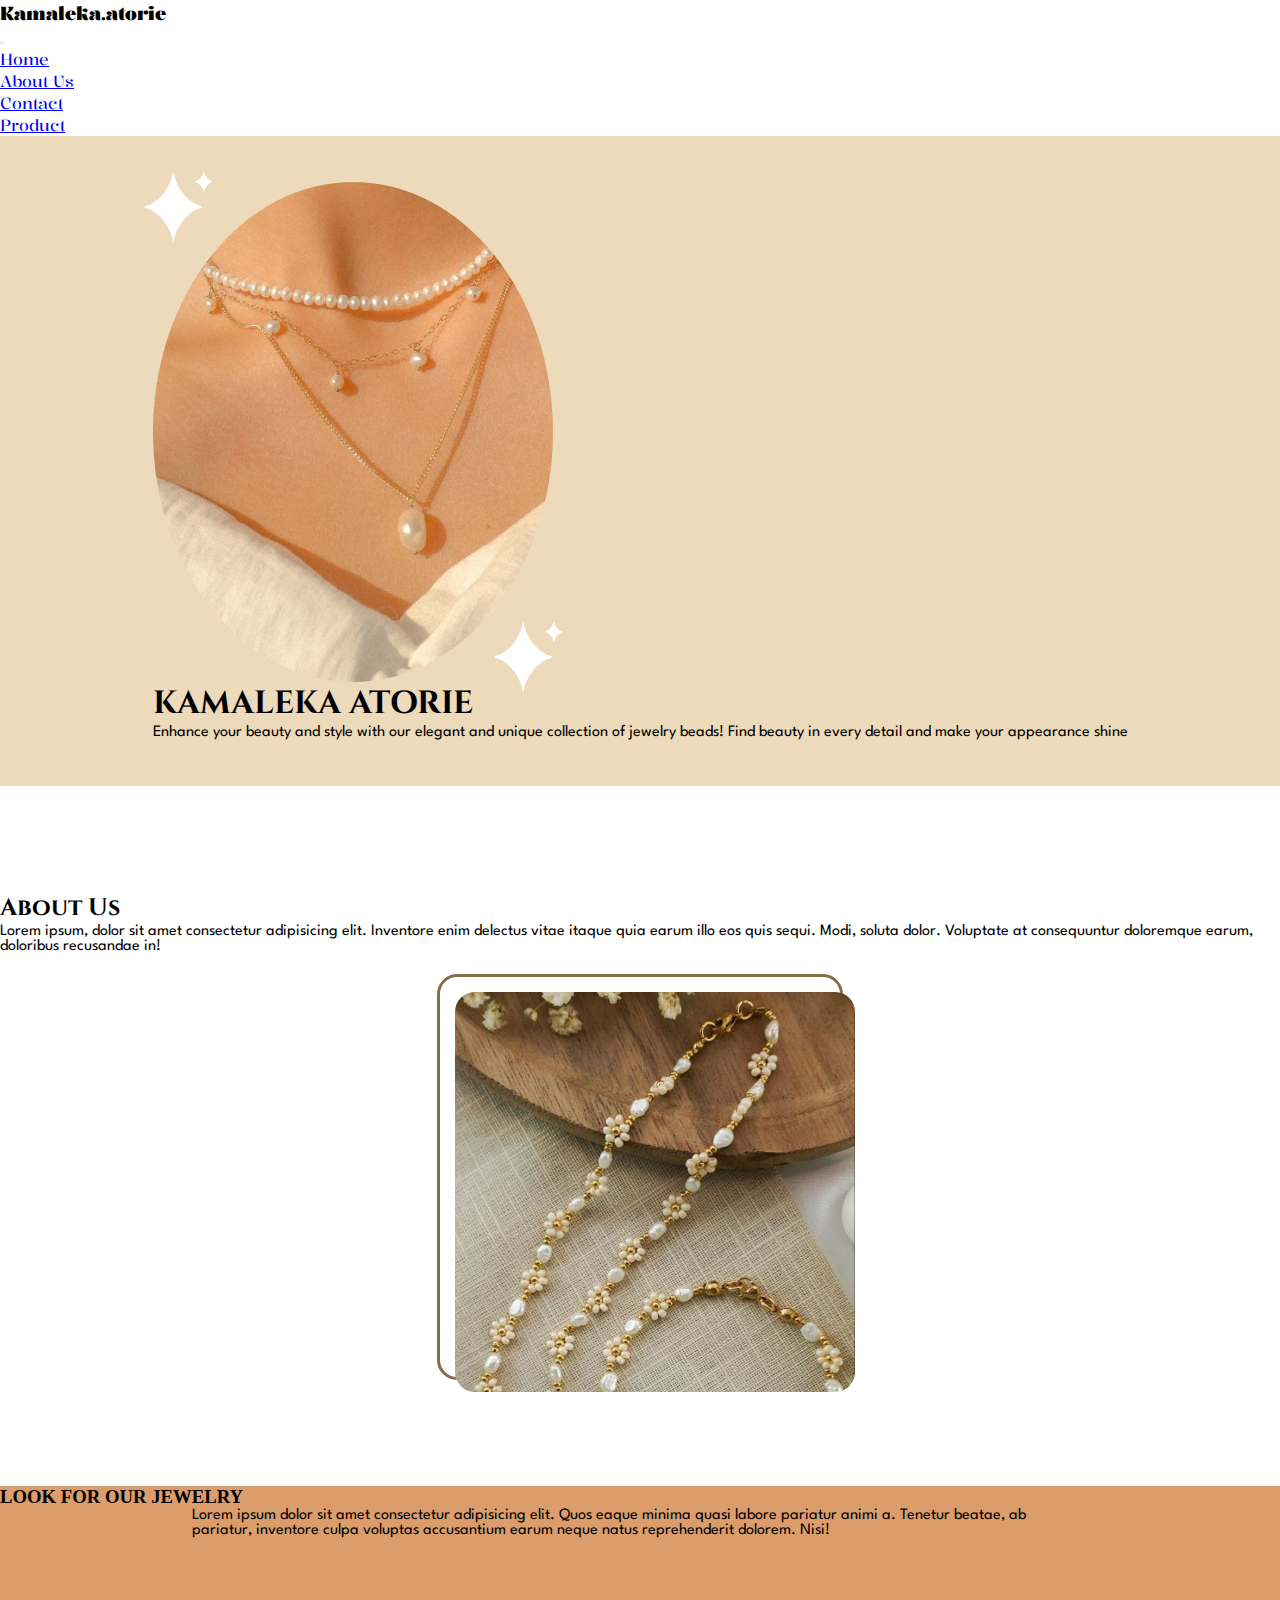
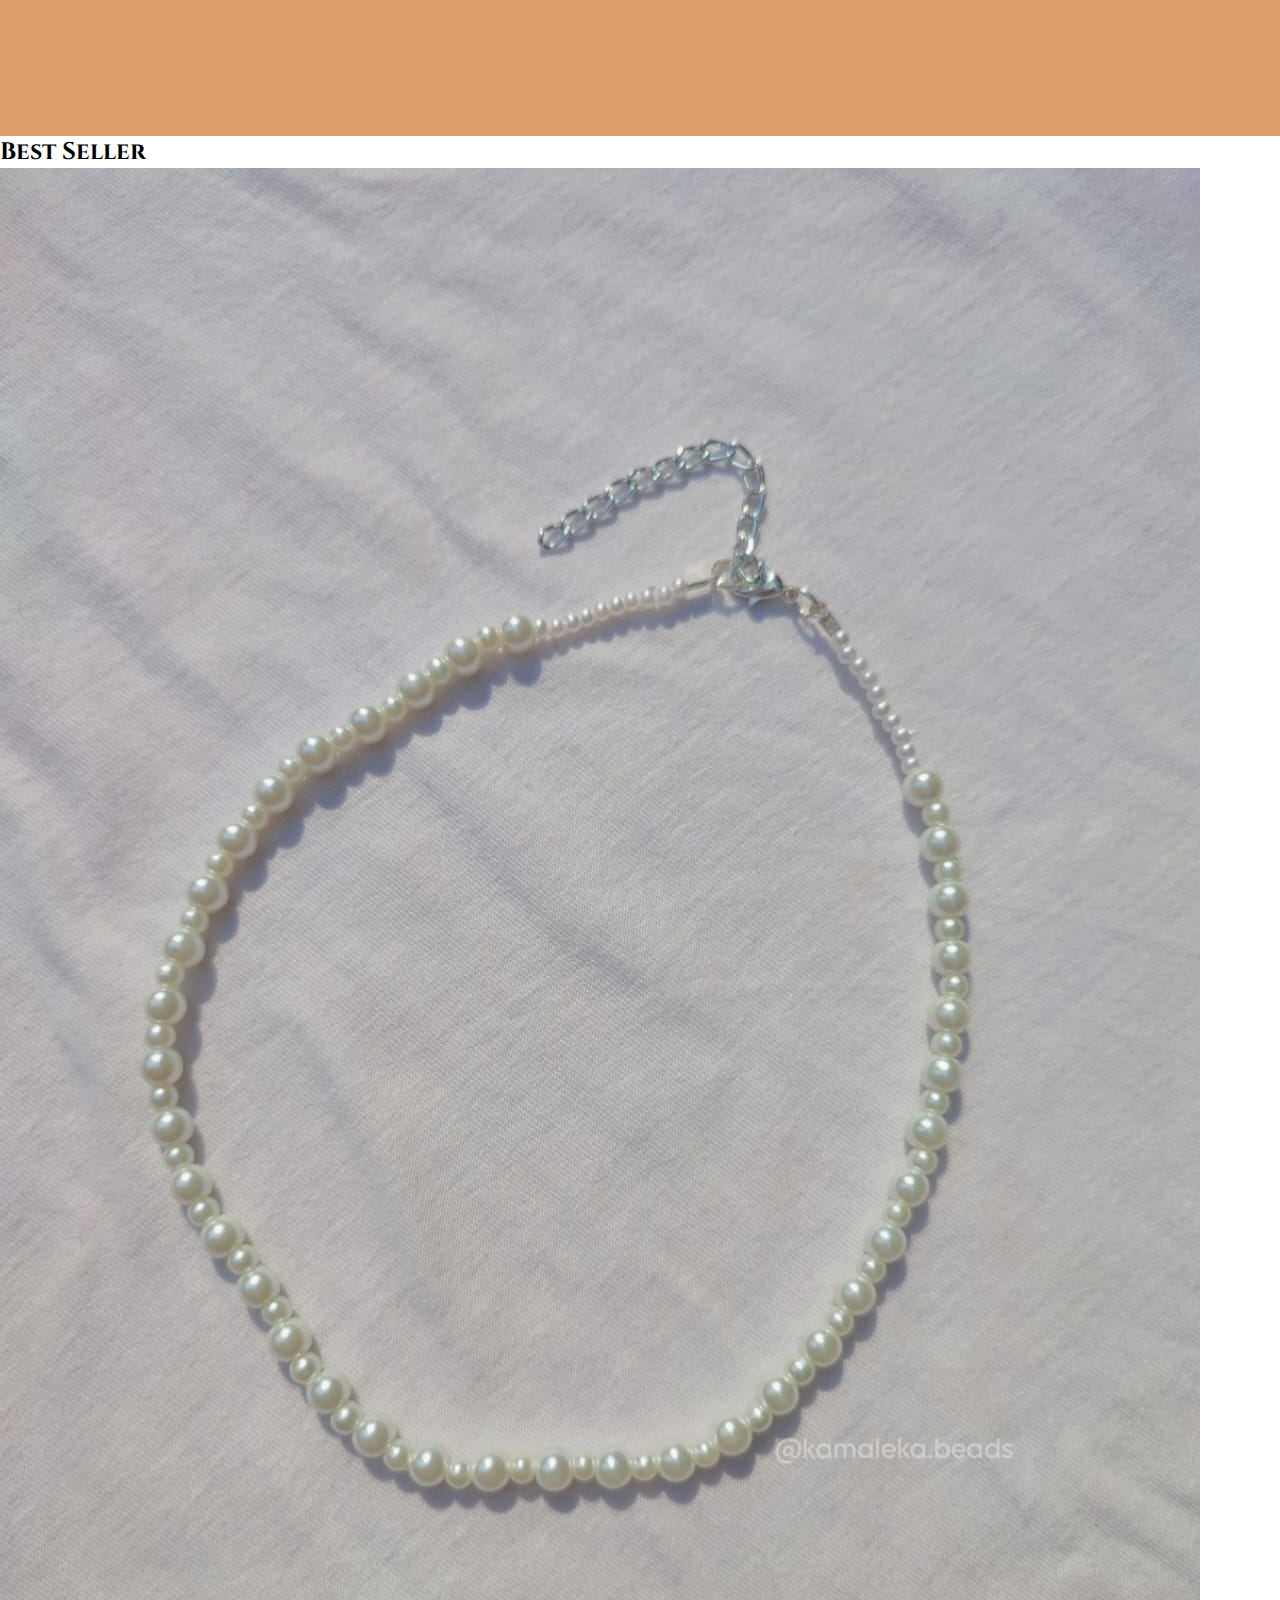
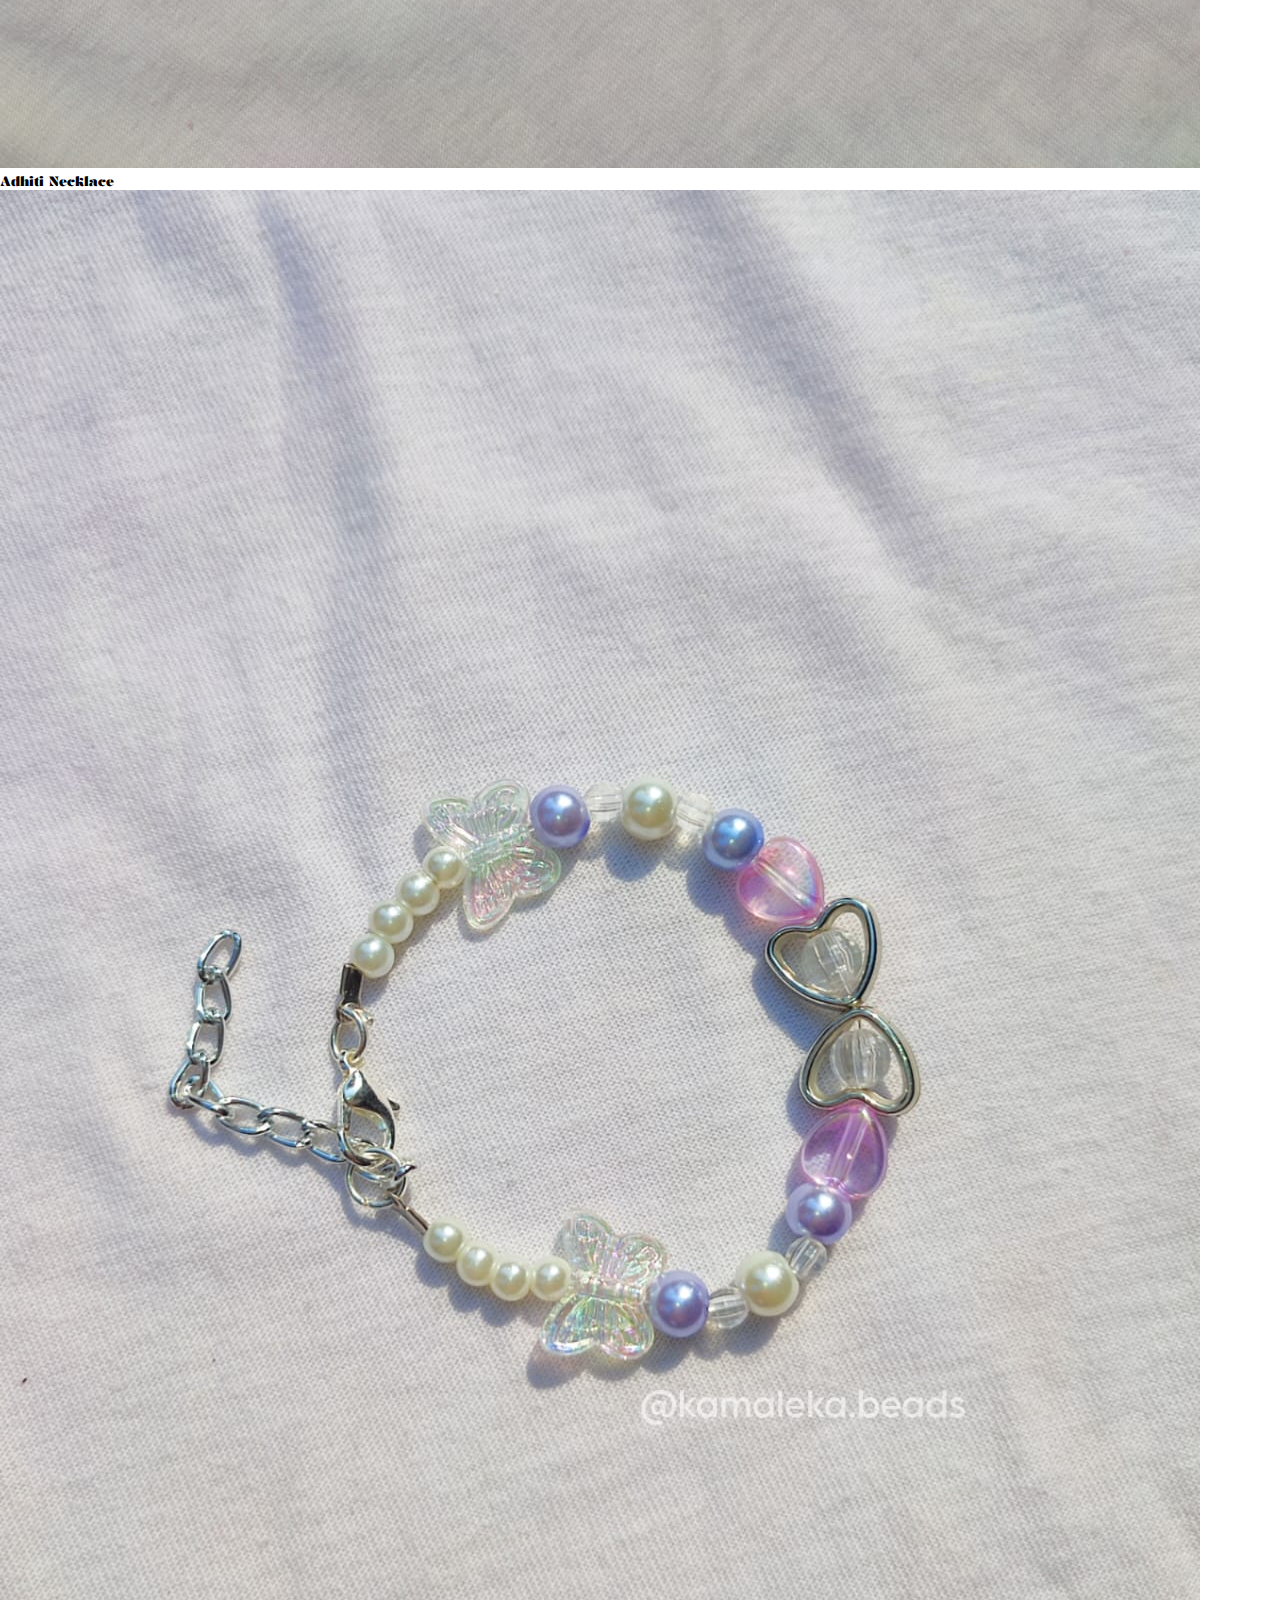
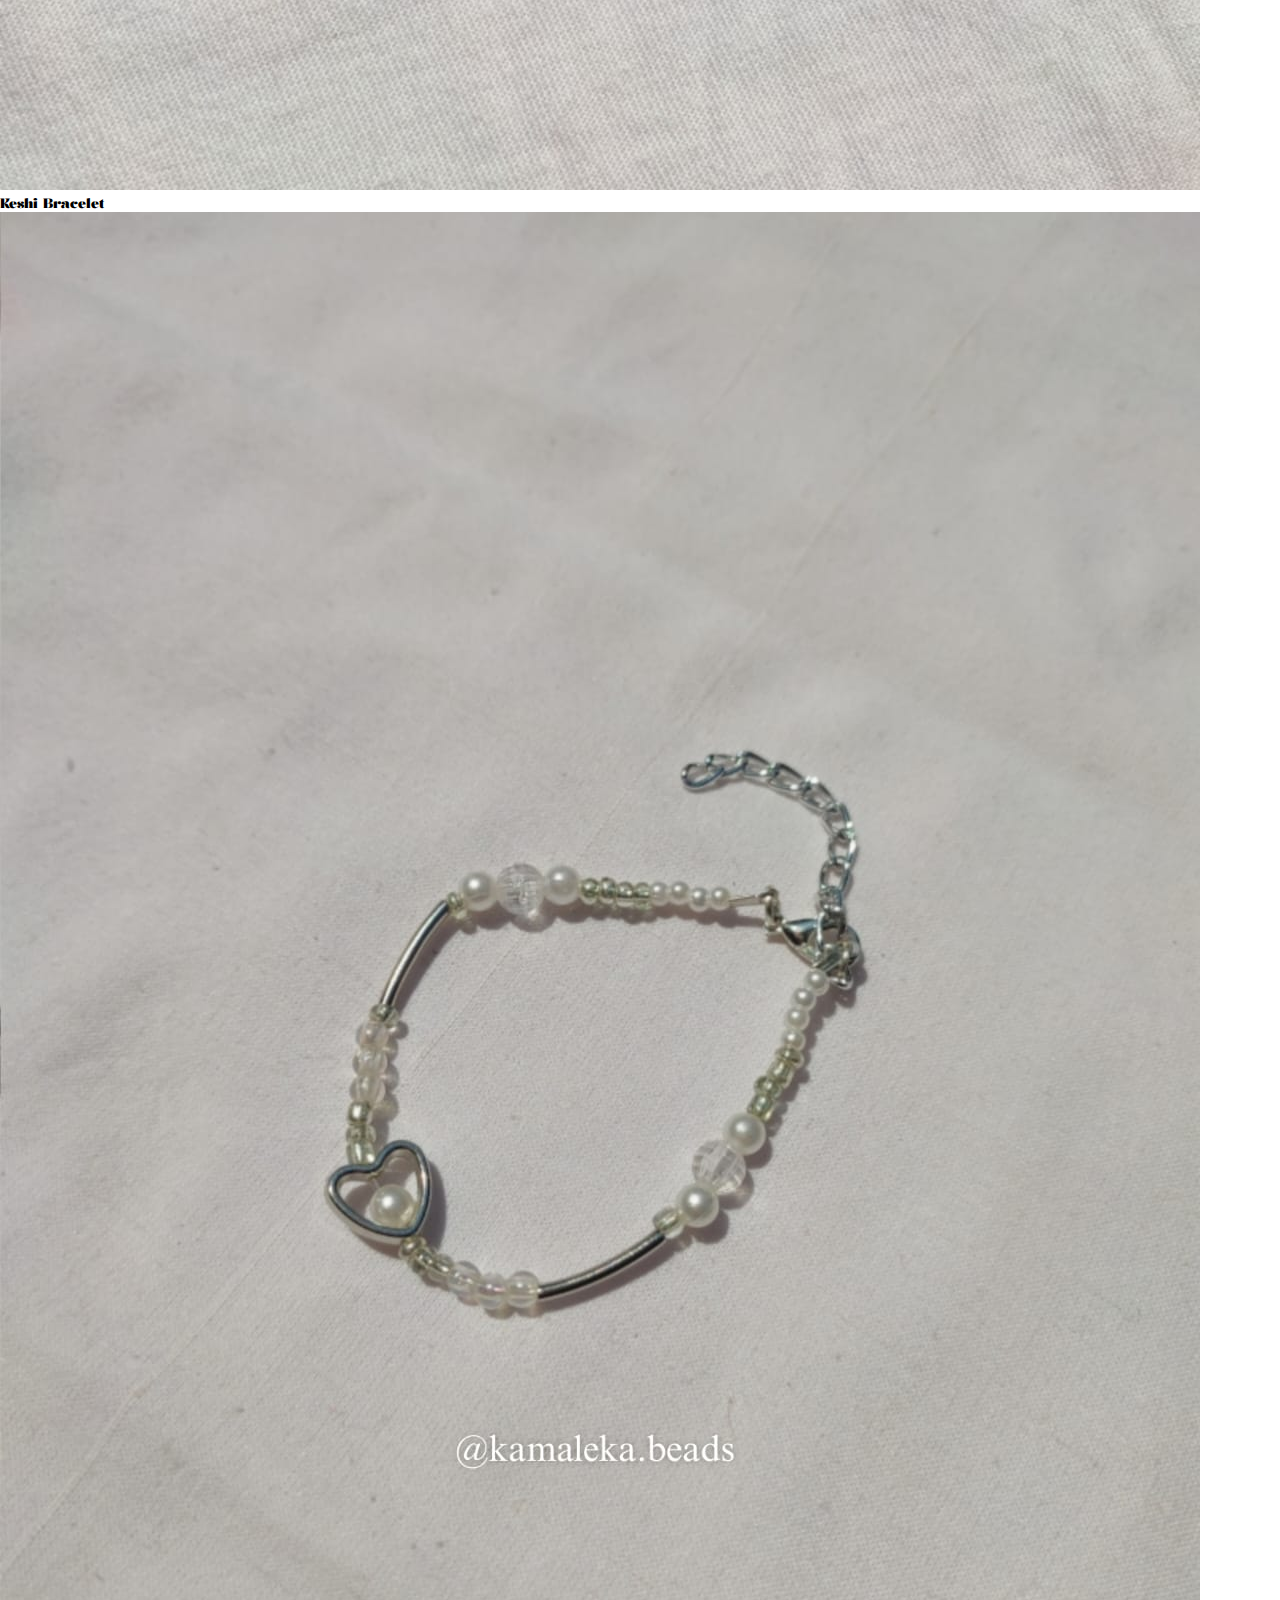
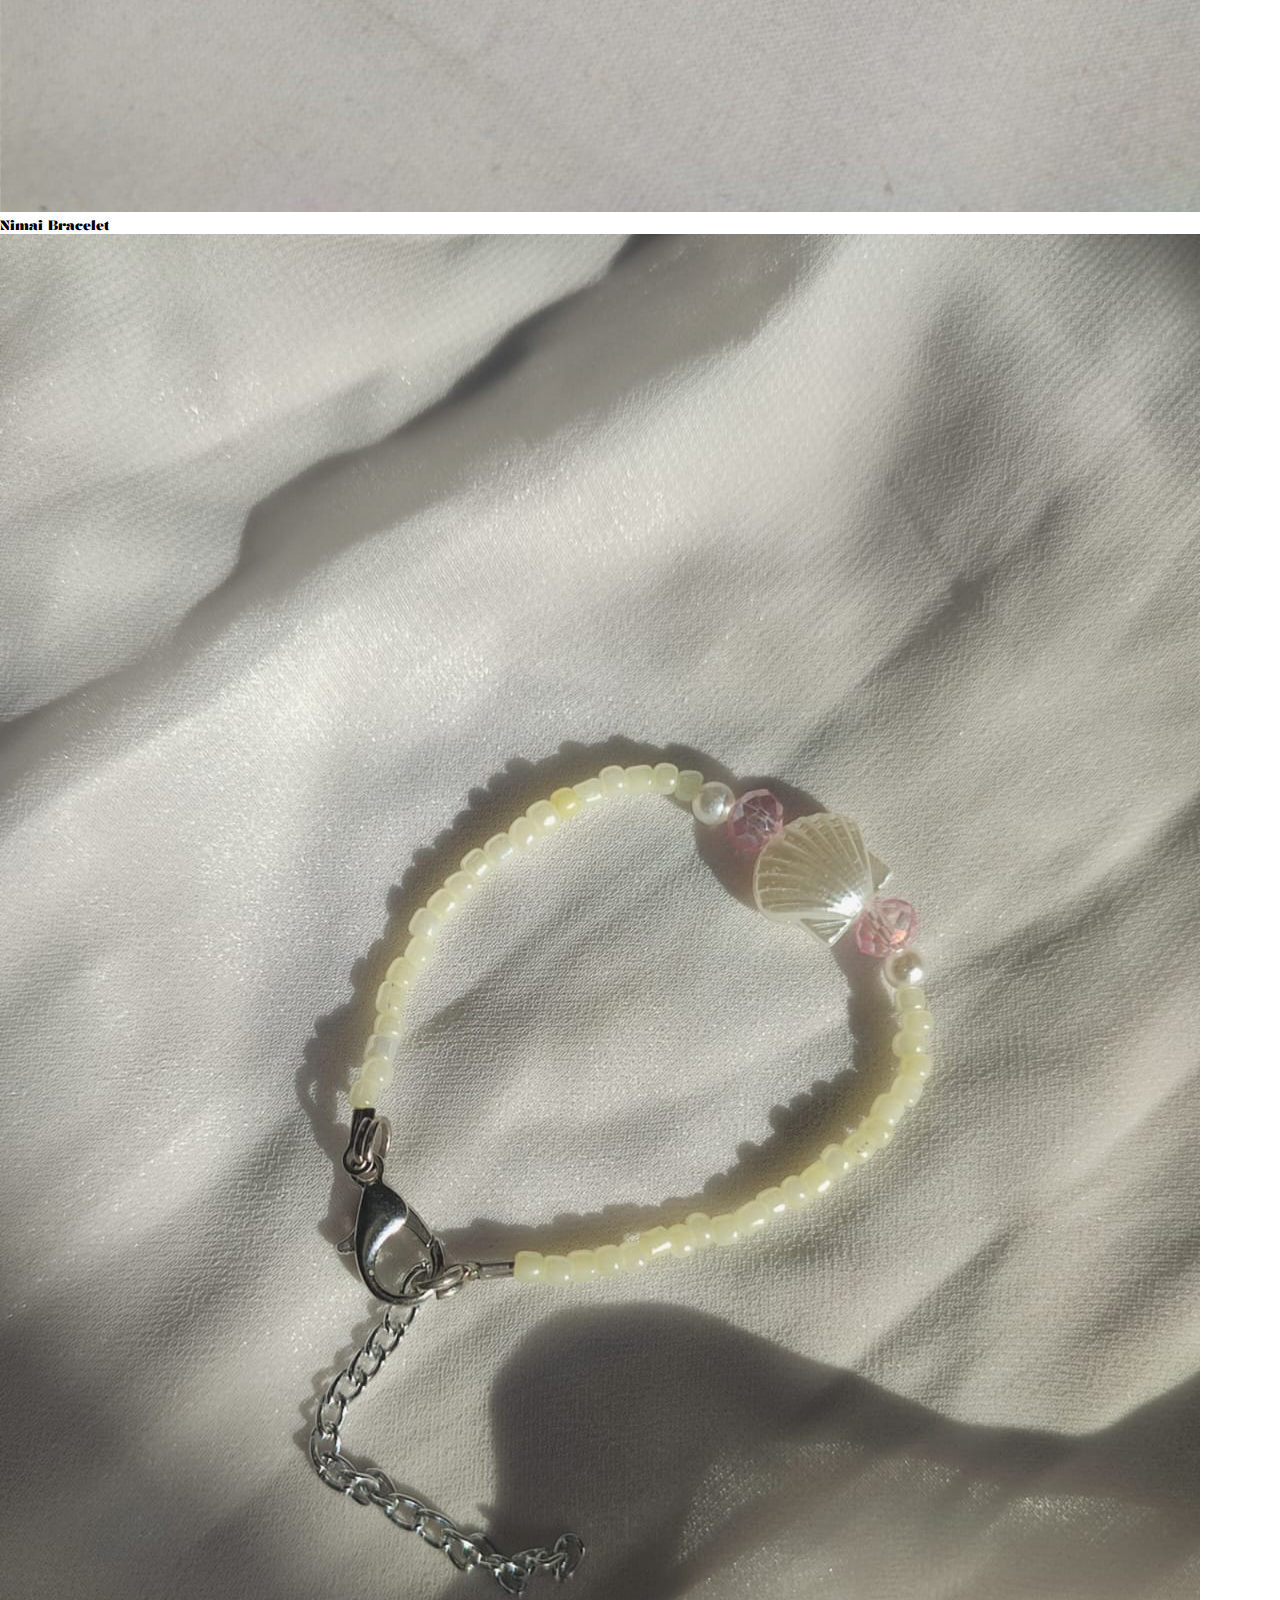
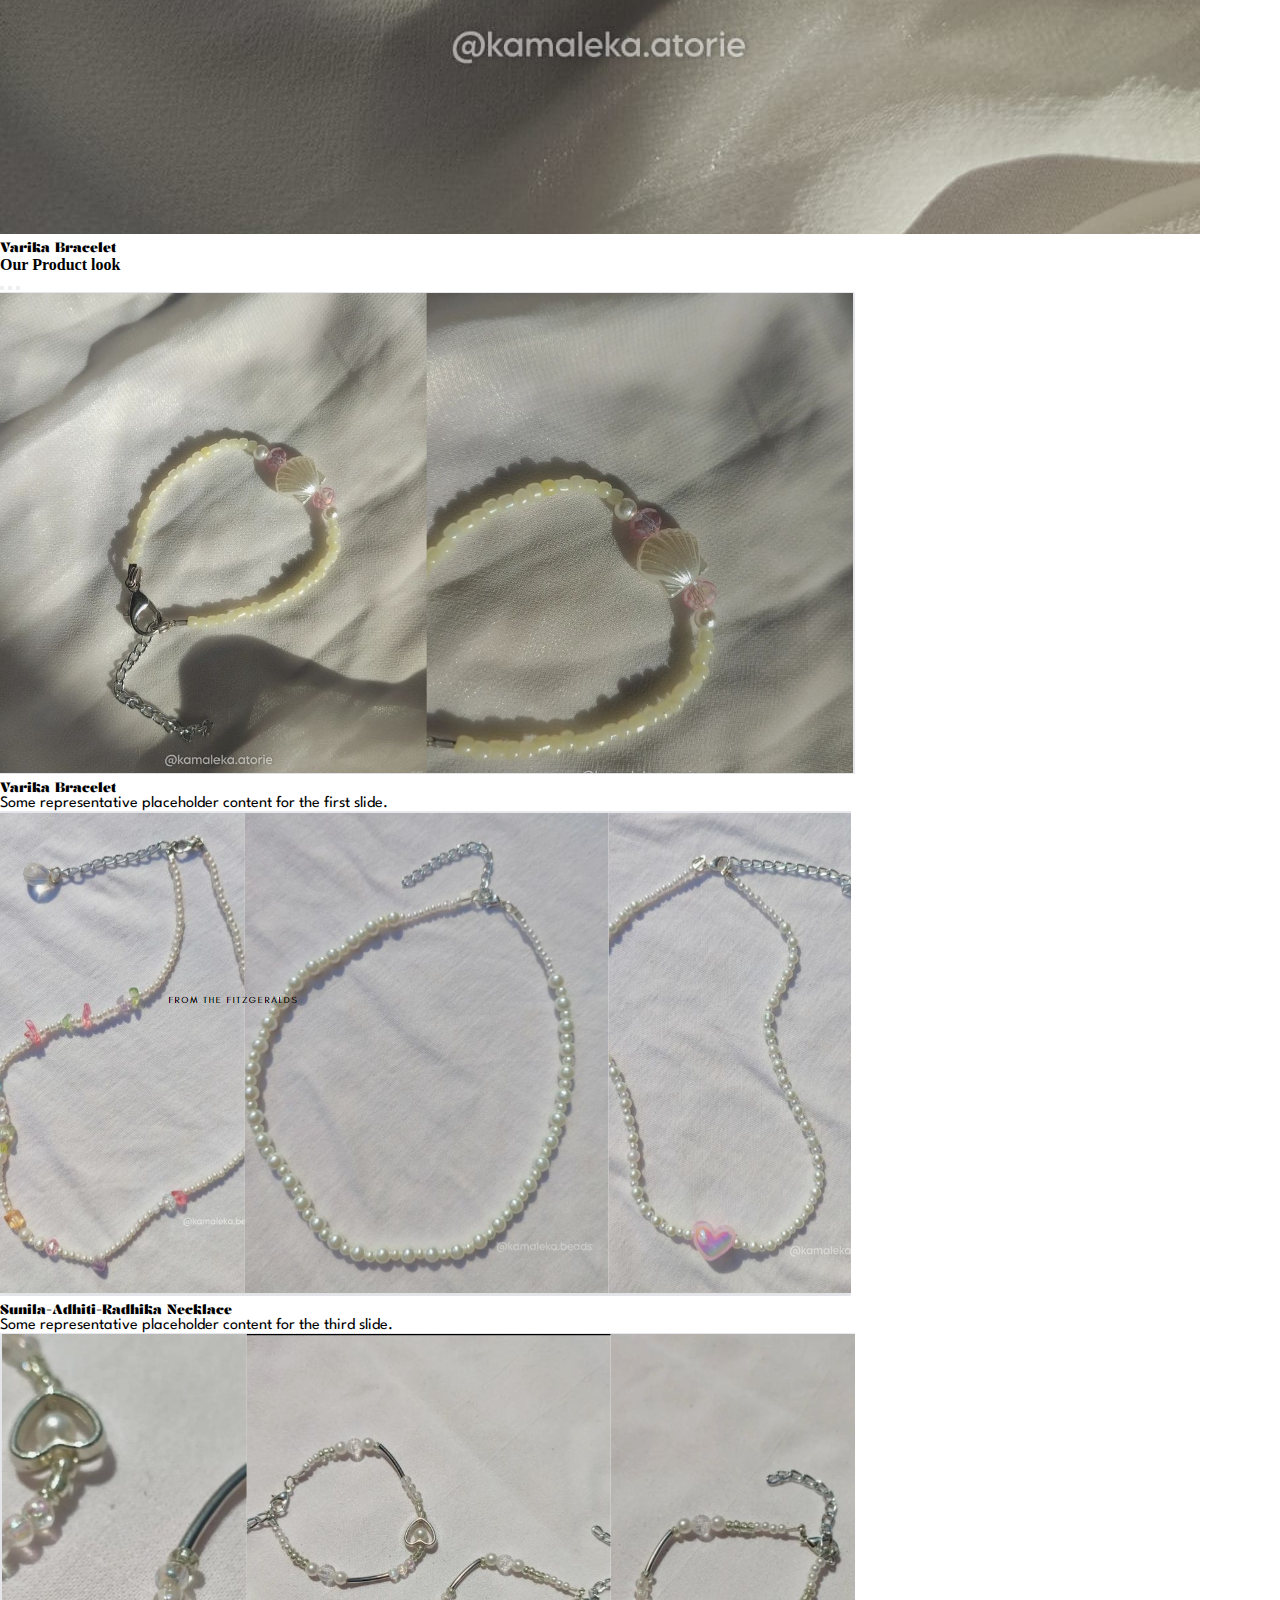
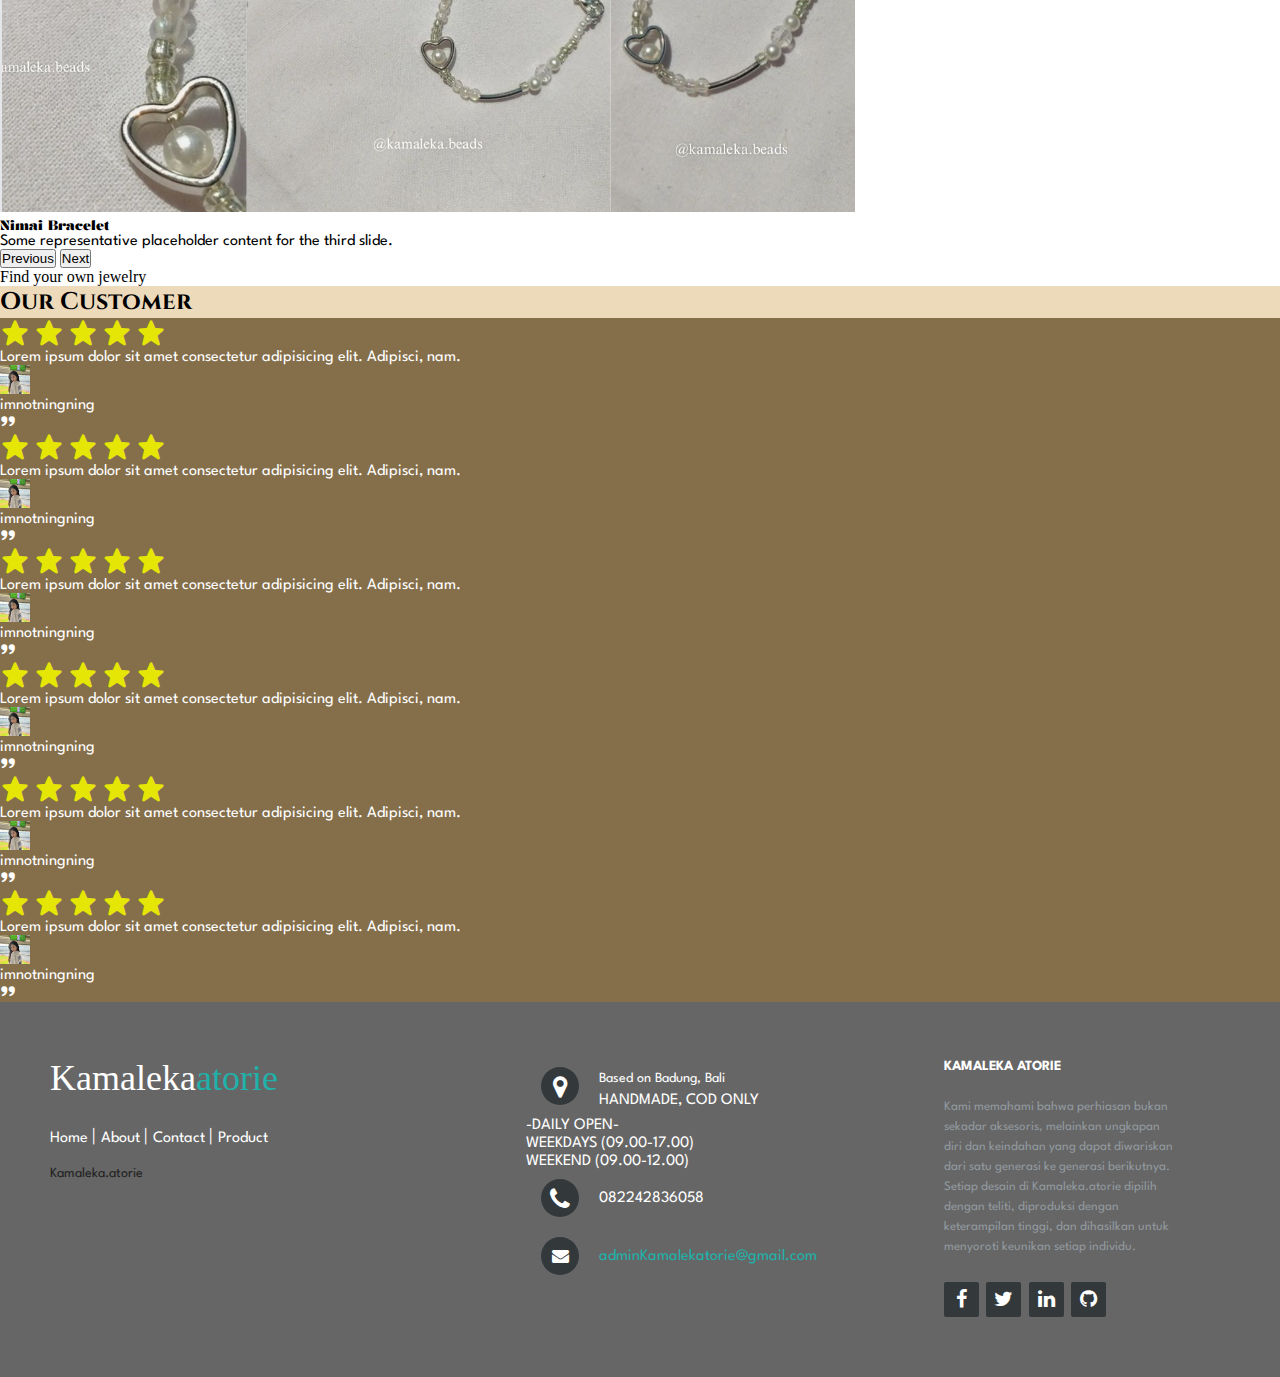
==== commit 4c050c13: "melakukan perubahan pada footer dan style" ====
--- a/index.html
+++ b/index.html
@@ -1,28 +1,32 @@
 <!doctype html>
 <html lang="en">
-  <head>
-    <meta charset="utf-8">
-    <meta name="viewport" content="width=device-width, initial-scale=1">
-    <link rel="stylesheet" href="style-homepage.css">
-    <link href="https://cdn.jsdelivr.net/npm/bootstrap@5.3.2/dist/css/bootstrap.min.css" rel="stylesheet" integrity="sha384-T3c6CoIi6uLrA9TneNEoa7RxnatzjcDSCmG1MXxSR1GAsXEV/Dwwykc2MPK8M2HN" crossorigin="anonymous">
-    <link href='https://unpkg.com/boxicons@2.1.4/css/boxicons.min.css' rel='stylesheet'>
-    <link rel="stylesheet" href="https://cdnjs.cloudflare.com/ajax/libs/font-awesome/5.15.3/css/all.min.css" integrity="sha512-...
-  crossorigin="anonymous" />
-
-    
-
-    <title>Bootstrap demo</title>
-      
-  </head>
-  <body>
-    <!--NAVIGASI-->
+
+<head>
+  <meta charset="utf-8">
+  <meta name="viewport" content="width=device-width, initial-scale=1">
+  <link rel="stylesheet" href="bootstrap/css/bootstrap.css">
+  <link rel="stylesheet" href="style-homepage.css">
+  <link rel="stylesheet" href="https://cdnjs.cloudflare.com/ajax/libs/font-awesome/4.7.0/css/font-awesome.css">
+  <link href='https://unpkg.com/boxicons@2.1.4/css/boxicons.min.css' rel='stylesheet'>
+  <link href="https://cdn.jsdelivr.net/npm/bootstrap@5.3.2/dist/css/bootstrap.min.css" rel="stylesheet"
+    integrity="sha384-T3c6CoIi6uLrA9TneNEoa7RxnatzjcDSCmG1MXxSR1GAsXEV/Dwwykc2MPK8M2HN" crossorigin="anonymous">
+  <link rel="stylesheet" href="bootstrap/css/slick.css">
+
+
+  <title>Bootstrap demo</title>
+
+</head>
+
+<body>
+  <!--NAVIGASI-->
   <div class="navigasi">
     <nav class="navbar navbar-expand-md bg-body-tertiary">
       <div class="container-fluid">
         <div>
           <h3 class="navbar-brand text-center">Kamaleka.atorie</h3>
         </div>
-        <button class="navbar-toggler" type="button" data-bs-toggle="collapse" data-bs-target="#btn" aria-controls="navbarTogglerDemo02" aria-expanded="false" aria-label="Toggle navigation">
+        <button class="navbar-toggler" type="button" data-bs-toggle="collapse" data-bs-target="#btn"
+          aria-controls="navbarTogglerDemo02" aria-expanded="false" aria-label="Toggle navigation">
           <i class="bi bi-list"></i>
         </button>
         <div class="collapse navbar-collapse" id="btn">
@@ -46,18 +50,19 @@
   </div>
   <!-- NAVIGASI END -->
 
-    <!-- HOME -->
+  <!-- HOME -->
   <div id="home">
     <div class="container text-center">
       <div class="row">
-        <div class="col align-self-center">    
+        <div class="col align-self-center">
           <div class="obejct">
             <div class="oval"><img src="image/img-lhr.jpeg" alt="jewelry"></div>
           </div>
         </div>
-        <div class="col align-self-center">
-            <h1>KAMALEKA ATORIE</h1>
-            <p>Enhance your beauty and style with our elegant and unique collection of jewelry beads! Find beauty in every detail and make your appearance shine</p>
+        <div class="col main_text align-self-center">
+          <h1>KAMALEKA ATORIE</h1>
+          <p>Enhance your beauty and style with our elegant and unique collection of jewelry beads! Find beauty in every
+            detail and make your appearance shine</p>
         </div>
       </div>
     </div>
@@ -72,8 +77,9 @@
         <div class="col">
           <div class="inf py-5" style="margin-top: 70px;">
             <h2>About Us</h2>
-            <p>Lorem ipsum, dolor sit amet consectetur adipisicing elit. Inventore enim delectus vitae itaque quia earum illo eos quis sequi. Modi, soluta dolor. Voluptate at consequuntur doloremque earum, doloribus recusandae in!</p>
-            <button type="button" class="btn btn-secondary btn-sm">Small button</button>
+            <p>Lorem ipsum, dolor sit amet consectetur adipisicing elit. Inventore enim delectus vitae itaque quia earum
+              illo eos quis sequi. Modi, soluta dolor. Voluptate at consequuntur doloremque earum, doloribus recusandae
+              in!</p>
           </div>
         </div>
         <div class="col">
@@ -84,100 +90,114 @@
   </div>
   <!-- ABOUT END -->
 
-    <!-- BEST SELLER PRODUK -->
-    <div class="bs-produk py-5">
-      <h2 class="text-center py-5">Best Seller</h2>
-      <div class="container text-center">
-        <div class="row">
-          <div class="col">
-            <div class="card" style="width: 18rem;">
-              <img src="image/adithi-neklace.jpeg" class="card-img-top" alt="...">
-              <div class="card-body">
-                <h5 class="card-text">Adhiti Necklace</h5>
-              </div>
-            </div>
-          </div>
-          <div class="col">
-            <div class="card" style="width: 18rem;">
-              <img src="image/keshi-bracelet.jpeg" class="card-img-top" alt="...">
-              <div class="card-body">
-                <h5 class="card-text">Keshi Bracelet</h5>
-              </div>
-            </div>
-          </div>
-          <div class="col">
-            <div class="card" style="width: 18rem;">
-              <img src="image/Nimai-bracelet.jpeg" class="card-img-top" alt="...">
-              <div class="card-body">
-                <h5 class="card-text">Nimai Bracelet</h5>
-              </div>
-            </div>
-          </div>
-          <div class="col">
-            <div class="card" style="width: 18rem;">
-              <img src="image/varika-bracelet.jpeg" class="card-img-top" alt="...">
-              <div class="card-body">
-                <h5 class="card-text">Varika Bracelet</h5>
-              </div>
-            </div>
-          </div>
-        </div>
-      </div>
-    </div>
-    <!-- BS-PRD END -->
-
-    <!-- SWIPE -->
-    <div class="card text-center py-5">
-      <div class="card-header">
-        <h4>Our Product look</h4>
-      </div>
-      <div class="card-body">
-        <div class="fun">
-          <div id="carouselExampleCaptions" class="carousel slide">
-            <div class="carousel-indicators">
-              <button type="button" data-bs-target="#carouselExampleCaptions" data-bs-slide-to="0" class="active" aria-current="true" aria-label="Slide 1"></button>
-              <button type="button" data-bs-target="#carouselExampleCaptions" data-bs-slide-to="1" aria-label="Slide 2"></button>
-              <button type="button" data-bs-target="#carouselExampleCaptions" data-bs-slide-to="2" aria-label="Slide 3"></button>
-            </div>
-            <div class="carousel-inner">
-              <div class="carousel-item active">
-                <img src="image/slite0-1.png" class="d-block w-100" alt="slide-1">
-                <div class="carousel-caption d-none d-md-block">
-                  <h5>Varika Bracelet</h5>
-                  <p>Some representative placeholder content for the first slide.</p>
-                </div>
-              </div>
-              <div class="carousel-item">
-                <img src="image/slite0-2.png" class="d-block w-100" alt="slide-2">
-                <div class="carousel-caption d-none d-md-block">
-                  <h5>Sunila-Adhiti-Radhika Necklace</h5>
-                  <p>Some representative placeholder content for the third slide.</p>
-                </div>
-              </div>
-              <div class="carousel-item">
-                <img src="image/slite0-3.png" class="d-block w-100" alt="slide-3">
-                <div class="carousel-caption d-none d-md-block">
-                  <h5>Nimai Bracelet</h5>
-                  <p>Some representative placeholder content for the third slide.</p>
-                </div>
-              </div>
-            </div>
-            <button class="carousel-control-prev" type="button" data-bs-target="#carouselExampleCaptions" data-bs-slide="prev">
-              <span class="carousel-control-prev-icon" aria-hidden="true"></span>
-              <span class="visually-hidden">Previous</span>
-            </button>
-            <button class="carousel-control-next" type="button" data-bs-target="#carouselExampleCaptions" data-bs-slide="next">
-              <span class="carousel-control-next-icon" aria-hidden="true"></span>
-              <span class="visually-hidden">Next</span>
-            </button>
-          </div>
-        </div>
-      </div>
-      <div class="card-footer text-body-secondary">
-        Find your own jewelry
-      </div>
-    </div>
-    <!-- SWIPE END -->
+  <!-- NOTES -->
+  <div class="notes py-5">
+    <h3 class="text-center text-white">LOOK FOR OUR JEWELRY</h3>
+    <p class="text-center text-white">Lorem ipsum dolor sit amet consectetur adipisicing elit. Quos eaque minima quasi
+      labore pariatur animi a. Tenetur beatae, ab pariatur, inventore culpa voluptas accusantium earum neque natus
+      reprehenderit dolorem. Nisi!</p>
+  </div>
+  <!-- NOTES END -->
+
+  <!-- BEST SELLER PRODUK -->
+  <div class="bs-produk py-5">
+    <h2 class="text-center py-5">Best Seller</h2>
+    <div class="container text-center">
+      <div class="row align-items-center">
+        <div class="col py-4">
+          <div class="card" style="width: 18rem;">
+            <img src="image/adithi-neklace.jpeg" class="card-img-top" alt="...">
+            <div class="card-body">
+              <h5 class="card-text">Adhiti Necklace</h5>
+            </div>
+          </div>
+        </div>
+        <div class="col py-4">
+          <div class="card" style="width: 18rem;">
+            <img src="image/keshi-bracelet.jpeg" class="card-img-top" alt="...">
+            <div class="card-body">
+              <h5 class="card-text">Keshi Bracelet</h5>
+            </div>
+          </div>
+        </div>
+        <div class="col py-4">
+          <div class="card" style="width: 18rem;">
+            <img src="image/Nimai-bracelet.jpeg" class="card-img-top" alt="...">
+            <div class="card-body">
+              <h5 class="card-text">Nimai Bracelet</h5>
+            </div>
+          </div>
+        </div>
+        <div class="col py-4">
+          <div class="card" style="width: 18rem;">
+            <img src="image/varika-bracelet.jpeg" class="card-img-top" alt="...">
+            <div class="card-body">
+              <h5 class="card-text">Varika Bracelet</h5>
+            </div>
+          </div>
+        </div>
+      </div>
+    </div>
+  </div>
+  <!-- BS-PRD END -->
+
+  <!-- SWIPE -->
+  <div class="card text-center py-5">
+    <div class="card-header">
+      <h4>Our Product look</h4>
+    </div>
+    <div class="card-body">
+      <div class="fun">
+        <div id="carouselExampleCaptions" class="carousel slide">
+          <div class="carousel-indicators">
+            <button type="button" data-bs-target="#carouselExampleCaptions" data-bs-slide-to="0" class="active"
+              aria-current="true" aria-label="Slide 1"></button>
+            <button type="button" data-bs-target="#carouselExampleCaptions" data-bs-slide-to="1"
+              aria-label="Slide 2"></button>
+            <button type="button" data-bs-target="#carouselExampleCaptions" data-bs-slide-to="2"
+              aria-label="Slide 3"></button>
+          </div>
+          <div class="carousel-inner">
+            <div class="carousel-item active">
+              <img src="image/slite0-1.png" class="d-block w-100" alt="slide-1">
+              <div class="carousel-caption d-none d-md-block">
+                <h5>Varika Bracelet</h5>
+                <p>Some representative placeholder content for the first slide.</p>
+              </div>
+            </div>
+            <div class="carousel-item">
+              <img src="image/slite0-2.png" class="d-block w-100" alt="slide-2">
+              <div class="carousel-caption d-none d-md-block">
+                <h5>Sunila-Adhiti-Radhika Necklace</h5>
+                <p>Some representative placeholder content for the third slide.</p>
+              </div>
+            </div>
+            <div class="carousel-item">
+              <img src="image/slite0-3.png" class="d-block w-100" alt="slide-3">
+              <div class="carousel-caption d-none d-md-block">
+                <h5>Nimai Bracelet</h5>
+                <p>Some representative placeholder content for the third slide.</p>
+              </div>
+            </div>
+          </div>
+          <button class="carousel-control-prev" type="button" data-bs-target="#carouselExampleCaptions"
+            data-bs-slide="prev">
+            <span class="carousel-control-prev-icon" aria-hidden="true"></span>
+            <span class="visually-hidden">Previous</span>
+          </button>
+          <button class="carousel-control-next" type="button" data-bs-target="#carouselExampleCaptions"
+            data-bs-slide="next">
+            <span class="carousel-control-next-icon" aria-hidden="true"></span>
+            <span class="visually-hidden">Next</span>
+          </button>
+        </div>
+      </div>
+    </div>
+    <div class="card-footer text-body-secondary">
+      Find your own jewelry
+    </div>
+  </div>
+  <!-- SWIPE END -->
 
     <!-- CUSTOMER -->
     <div class="cmn section-margin py-5">
@@ -188,62 +208,143 @@
           </div>
         </div>
 
-        <div class="row mt-5">
-          <div class="col-4">
-            <div class="card p-4">
-              <div class="card-body">
-                <div class="rate">
-                  <i class='bx bxs-star'></i>
-                  <i class='bx bxs-star'></i>
-                  <i class='bx bxs-star'></i>
-                  <i class='bx bxs-star'></i>
-                  <i class='bx bxs-star'></i>
-                </div>
-                <p class="body-testi mt-3">
-                  Lorem ipsum dolor sit amet consectetur adipisicing elit. Adipisci, nam.
-                </p>
-                <div class="detail d-flex justify-content-between align-items-center">
-                  <div class="user d-flex align-items-center mt-4">
-                    <img src="image/ningie.png" class="rounded-circle img-fluid" alt="">
-                    <div class="profile ms-3">
-                      <p class="name m-0">imnotningning</p>
-                    </div>
-                  </div>
-                  <div class="icon-quote">
-                    <i class='bx bxs-quote-alt-right'></i>
-                  </div>
-                </div>
-              </div>
-            </div>
-          </div>
-          <div class="col-4">
-            <div class="card p-4">
-              <div class="card-body">
-                <div class="rate">
-                  <i class='bx bxs-star'></i>
-                  <i class='bx bxs-star'></i>
-                  <i class='bx bxs-star'></i>
-                  <i class='bx bxs-star'></i>
-                  <i class='bx bxs-star'></i>
-                </div>
-                <p class="body-testi mt-3">
-                  Lorem ipsum dolor sit amet consectetur adipisicing elit. Adipisci, nam.
-                </p>
-                <div class="detail d-flex justify-content-between align-items-center">
-                  <div class="user d-flex align-items-center mt-4">
-                    <img src="image/ningie.png" class="rounded-circle img-fluid" alt="">
-                    <div class="profile ms-3">
-                      <p class="name m-0">imnotningning</p>
-                    </div>
-                  </div>
-                  <div class="icon-quote">
-                    <i class='bx bxs-quote-alt-right'></i>
-                  </div>
-                </div>
-              </div>
-            </div>
-          </div>
-          <div class="col-4">
+        <div class="row slider py-5">
+          <div class="col-4 px-3">
+            <div class="card p-4">
+              <div class="card-body">
+                <div class="rate">
+                  <i class='bx bxs-star'></i>
+                  <i class='bx bxs-star'></i>
+                  <i class='bx bxs-star'></i>
+                  <i class='bx bxs-star'></i>
+                  <i class='bx bxs-star'></i>
+                </div>
+                <p class="body-testi mt-3">
+                  Lorem ipsum dolor sit amet consectetur adipisicing elit. Adipisci, nam.
+                </p>
+                <div class="detail d-flex justify-content-between align-items-center">
+                  <div class="user d-flex align-items-center mt-4">
+                    <img src="image/ningie.png" class="rounded-circle img-fluid" alt="">
+                    <div class="profile ms-3">
+                      <p class="name m-0">imnotningning</p>
+                    </div>
+                  </div>
+                  <div class="icon-quote">
+                    <i class='bx bxs-quote-alt-right'></i>
+                  </div>
+                </div>
+              </div>
+            </div>
+          </div>
+          <div class="col-4 px-3">
+            <div class="card p-4">
+              <div class="card-body">
+                <div class="rate">
+                  <i class='bx bxs-star'></i>
+                  <i class='bx bxs-star'></i>
+                  <i class='bx bxs-star'></i>
+                  <i class='bx bxs-star'></i>
+                  <i class='bx bxs-star'></i>
+                </div>
+                <p class="body-testi mt-3">
+                  Lorem ipsum dolor sit amet consectetur adipisicing elit. Adipisci, nam.
+                </p>
+                <div class="detail d-flex justify-content-between align-items-center">
+                  <div class="user d-flex align-items-center mt-4">
+                    <img src="image/ningie.png" class="rounded-circle img-fluid" alt="">
+                    <div class="profile ms-3">
+                      <p class="name m-0">imnotningning</p>
+                    </div>
+                  </div>
+                  <div class="icon-quote">
+                    <i class='bx bxs-quote-alt-right'></i>
+                  </div>
+                </div>
+              </div>
+            </div>
+          </div>
+          <div class="col-4 px-3">
+            <div class="card p-4">
+              <div class="card-body">
+                <div class="rate">
+                  <i class='bx bxs-star'></i>
+                  <i class='bx bxs-star'></i>
+                  <i class='bx bxs-star'></i>
+                  <i class='bx bxs-star'></i>
+                  <i class='bx bxs-star'></i>
+                </div>
+                <p class="body-testi mt-3">
+                  Lorem ipsum dolor sit amet consectetur adipisicing elit. Adipisci, nam.
+                </p>
+                <div class="detail d-flex justify-content-between align-items-center">
+                  <div class="user d-flex align-items-center mt-4">
+                    <img src="image/ningie.png" class="rounded-circle img-fluid" alt="">
+                    <div class="profile ms-3">
+                      <p class="name m-0">imnotningning</p>
+                    </div>
+                  </div>
+                  <div class="icon-quote">
+                    <i class='bx bxs-quote-alt-right'></i>
+                  </div>
+                </div>
+              </div>
+            </div>
+          </div>
+          <div class="col-4 px-3">
+            <div class="card p-4">
+              <div class="card-body">
+                <div class="rate">
+                  <i class='bx bxs-star'></i>
+                  <i class='bx bxs-star'></i>
+                  <i class='bx bxs-star'></i>
+                  <i class='bx bxs-star'></i>
+                  <i class='bx bxs-star'></i>
+                </div>
+                <p class="body-testi mt-3">
+                  Lorem ipsum dolor sit amet consectetur adipisicing elit. Adipisci, nam.
+                </p>
+                <div class="detail d-flex justify-content-between align-items-center">
+                  <div class="user d-flex align-items-center mt-4">
+                    <img src="image/ningie.png" class="rounded-circle img-fluid" alt="">
+                    <div class="profile ms-3">
+                      <p class="name m-0">imnotningning</p>
+                    </div>
+                  </div>
+                  <div class="icon-quote">
+                    <i class='bx bxs-quote-alt-right'></i>
+                  </div>
+                </div>
+              </div>
+            </div>
+          </div>
+          <div class="col-4 px-3">
+            <div class="card p-4">
+              <div class="card-body">
+                <div class="rate">
+                  <i class='bx bxs-star'></i>
+                  <i class='bx bxs-star'></i>
+                  <i class='bx bxs-star'></i>
+                  <i class='bx bxs-star'></i>
+                  <i class='bx bxs-star'></i>
+                </div>
+                <p class="body-testi mt-3">
+                  Lorem ipsum dolor sit amet consectetur adipisicing elit. Adipisci, nam.
+                </p>
+                <div class="detail d-flex justify-content-between align-items-center">
+                  <div class="user d-flex align-items-center mt-4">
+                    <img src="image/ningie.png" class="rounded-circle img-fluid" alt="">
+                    <div class="profile ms-3">
+                      <p class="name m-0">imnotningning</p>
+                    </div>
+                  </div>
+                  <div class="icon-quote">
+                    <i class='bx bxs-quote-alt-right'></i>
+                  </div>
+                </div>
+              </div>
+            </div>
+          </div>
+          <div class="col-4 px-3">
             <div class="card p-4">
               <div class="card-body">
                 <div class="rate">
@@ -274,63 +375,96 @@
       </div>
     </div>
     <!-- CUSTOMER END -->
-
-    <!-- FOOTER SECTION -->
+  <!-- FOOTER SECTION -->
+  <div class="footer">
     <div class="footer">
-      <div class="footer">
-        <footer class="footer-distributed">
-
-            <div class="footer-left">
-        
-              <h3>Kamaleka<span>atorie</span></h3>
-        
-              <p class="footer-links">
-                <a href="#home" class="link-1">Home</a>
-        
-                <a href="#about">About</a>
-        
-                <a href="#footer">Contact</a>
-        
-                <a href="product.html">Product</a>
-              </p>
-        
-              <p class="footer-company-name">Kamaleka.atorie</p>
-            </div>
-            <div class="footer-center">
-              <div>
-                <i class="fa fa-map-marker"></i>
-                <p><span>Tukad Pakerisan</span> Kampus INSTIKI</p>
-              </div>
-              <div>
-                <i class="fa fa-phone"></i>
-                <p>082242836058</p>
-              </div>
-              <div>
-                <i class="fa fa-envelope"></i>
-                <p><a href="mailto:niputuwahyushintya17@gmail.com">adminKamalekatorie@gmail.com</a></p>
-              </div>
-            </div>
-            <div class="footer-right">
-              <p class="footer-company-about">
-                <span>About the company</span>
-                Lorem ipsum dolor sit amet, consectateur adispicing elit. Fusce euismod convallis velit, eu auctor lacus
-                vehicula sit amet.
-              </p>
-              <div class="footer-icons">
-                <a href="https://www.facebook.com/"><i class="fab fa-facebook"></i></a>
-                <a href="#"><i class="fab fa-twitter"></i></a>
-                <a href="#"><i class="fab fa-linkedin"></i></a>
-                <a href="#"><i class="fab fa-github"></i></a>
-              </div>
-            </div>
-          </footer>
-        
-    </div>
-    </div>
-    <!-- FOOTER END -->
-  
-    <script src="https://cdn.jsdelivr.net/npm/bootstrap@5.3.2/dist/js/bootstrap.bundle.min.js" integrity="sha384-C6RzsynM9kWDrMNeT87bh95OGNyZPhcTNXj1NW7RuBCsyN/o0jlpcV8Qyq46cDfL" crossorigin="anonymous"></script>
-      <script src="script.js">        
-      </script>
-  </body>
+      <footer class="footer-distributed">
+
+        <div class="footer-left">
+
+          <h3>Kamaleka<span>atorie</span></h3>
+
+          <p class="footer-links">
+            <a href="#home" class="link-1">Home</a>
+
+            <a href="#about">About</a>
+
+            <a href="#footer">Contact</a>
+
+            <a href="product.html">Product</a>
+          </p>
+
+          <p class="footer-company-name">Kamaleka.atorie</p>
+        </div>
+        <div class="footer-center">
+          <div>
+            <i class="fa fa-map-marker"></i>
+            <p><span>Based on Badung, Bali</span> HANDMADE, COD ONLY</p>
+            <div class="row">
+              <p>-DAILY OPEN-</p>
+            </div>
+            <div class="row">
+              <p>WEEKDAYS (09.00-17.00)</p>
+            </div>
+            <div class="row">
+              <p>WEEKEND (09.00-12.00)</p>
+            </div>
+          </div>
+          <div>
+            <i class="fa fa-phone"></i>
+            <p>082242836058</p>
+          </div>
+          <div>
+            <i class="fa fa-envelope"></i>
+            <p><a href="mailto:niputuwahyushintya17@gmail.com">adminKamalekatorie@gmail.com</a></p>
+          </div>
+        </div>
+        <div class="footer-right">
+          <p class="footer-company-about">
+            <span>
+              KAMALEKA ATORIE
+            </span>
+            Kami memahami bahwa perhiasan bukan sekadar aksesoris, melainkan ungkapan diri dan keindahan yang dapat diwariskan dari satu generasi ke generasi berikutnya. Setiap desain di Kamaleka.atorie dipilih dengan teliti, diproduksi dengan keterampilan tinggi, dan dihasilkan untuk menyoroti keunikan setiap individu.
+          </p>
+          <div class="footer-icons">
+            <a href="https://www.facebook.com"><i class="fa fa-facebook"></i></a>
+            <a href="https://twitter.com"><i class="fa fa-twitter"></i></a>
+            <a href="https://www.linkedin.com"><i class="fa fa-linkedin"></i></a>
+            <a href="https://github.com"><i class="fa fa-github"></i></a>
+          </div>
+        </div>
+      </footer>
+
+    </div>
+  </div>
+  <!-- FOOTER END -->
+
+  <script src="https://cdn.jsdelivr.net/npm/bootstrap@5.3.2/dist/js/bootstrap.bundle.min.js" integrity="sha384-C6RzsynM9kWDrMNeT87bh95OGNyZPhcTNXj1NW7RuBCsyN/o0jlpcV8Qyq46cDfL" crossorigin="anonymous"></script>
+  <script src="https://code.jquery.com/jquery-3.7.1.min.js" integrity="sha256-/JqT3SQfawRcv/BIHPThkBvs0OEvtFFmqPF/lYI/Cxo=" crossorigin="anonymous"></script>
+  <script src="bootstrap/js/slick.min.js"></script>
+  <script>
+    /==== CUSTOMER REVIEW slider ====/ 
+    $('.slider').slick({
+        slidesToShow: 3,
+        slidesToScroll: 1,
+        autoplay: true,
+        autoplaySpeed: 2000,
+        responsive: [{
+          breakpoint: 768,
+          settings :{
+            arrows: false,
+            slidesToShow: 1,
+            slidesToScroll: 1,
+          },
+        }]
+
+    });
+
+    /==== SCROL ANIMATION ====/ 
+    setTimeout(function () {
+        $(".col").fadeIn(2000);
+    }, 500);
+  </script>
+</body>
+
 </html>--- a/style-homepage.css
+++ b/style-homepage.css
@@ -7,8 +7,17 @@
     margin: 0px;
     padding: 0px;
 }
-h2{
+
+h2 {
     font-family: 'Cinzel', serif;
+}
+
+P {
+    font-family: 'League Spartan', sans-serif;
+}
+
+h5 {
+    font-family: 'Kalnia', sans-serif;
 }
 
 .navbar-brand {
@@ -30,7 +39,8 @@
     align-items: center;
     justify-content: space-around;
 }
-#home h1{
+
+#home h1 {
     font-family: 'Cinzel', serif;
 }
 
@@ -127,16 +137,6 @@
     background-size: cover;
 }
 
-/*
-.ovall2{
-    display: flex;
-    margin-bottom: 400px;
-} */
-
-/* css tempat foto geser */
-/* .carousel{
-    font-family: 'Abril Fatface', serif;
-} */
 
 /* ABOUT */
 #about {
@@ -173,6 +173,150 @@
     background-size: cover;
 }
 
+/* ABOUT */
+#about {
+    height: 650px;
+    display: flex;
+    justify-content: center;
+    align-items: center;
+    justify-content: space-around;
+}
+
+.row .col .foto {
+    width: 400px;
+    height: 400px;
+    background: #fff;
+    border: 3px solid #856f4b;
+    border-radius: 5%;
+    position: relative;
+    margin: 20px auto;
+}
+
+.row .col .foto::before,
+.row .col .foto::after {
+    content: "";
+    width: 400px;
+    height: 400px;
+    border-radius: 5%;
+    position: absolute;
+}
+
+.row .col .foto::before {
+    top: 15px;
+    left: 15px;
+    background-image: url(image/img1-1.jpeg);
+    background-size: cover;
+}
+
+/* RESPONSIVE ABOUT */
+@media (min-width: 1500px) {
+    .row .col .foto {
+        width: 400px;
+        height: 400px;
+        background: #fff;
+        border: 3px solid #856f4b;
+        border-radius: 5%;
+        position: relative;
+        margin: 20px auto;
+    }
+
+    .row .col .foto::before,
+    .row .col .foto::after {
+        content: "";
+        width: 400px;
+        height: 400px;
+        border-radius: 5%;
+        position: absolute;
+    }
+
+    .row .col .foto::before {
+        top: 15px;
+        left: 15px;
+        background-image: url(image/img1-1.jpeg);
+        background-size: cover;
+    }
+}
+
+@media (max-width: 750px) {
+    .row .col .foto {
+        width: 300px;
+        height: 300px;
+        background: #fff;
+        border: 3px solid #856f4b;
+        border-radius: 5%;
+        position: relative;
+        margin: 20px auto;
+    }
+
+    .row .col .foto::before,
+    .row .col .foto::after {
+        content: "";
+        width: 300px;
+        height: 300px;
+        border-radius: 5%;
+        position: absolute;
+    }
+
+    .row .col .foto::before {
+        top: 15px;
+        left: 15px;
+        background-image: url(image/img1-1.jpeg);
+        background-size: cover;
+    }
+}
+
+@media (max-width: 350px) {
+    .row .col .foto {
+        width: 200px;
+        height: 200px;
+        background: #fff;
+        border: 3px solid #856f4b;
+        border-radius: 5%;
+        position: relative;
+        margin: 20px auto;
+    }
+
+    .row .col .foto::before,
+    .row .col .foto::after {
+        content: "";
+        width: 200px;
+        height: 200px;
+        border-radius: 5%;
+        position: absolute;
+    }
+
+    .row .col .foto::before {
+        top: 15px;
+        left: 15px;
+        background-image: url(image/img1-1.jpeg);
+        background-size: cover;
+    }
+}
+
+/* RESPONSIVE ABOUT (END) */
+
+/* NOTES */
+.notes {
+    height: 250px;
+    background-color: #da9d6b;
+    margin-top: 50px;
+}
+
+.notes p {
+    margin-left: 15%;
+    margin-right: 15%;
+    margin-bottom: 10px;
+}
+
+/* NOTES END */
+
+
+/* BEST SELLER PRODUCT */
+.container .row .col .card {
+    border-color: #8d7055;
+    border-width: 10px;
+}
+
 /* BEST SELLER PRODUCT */
 
 /* CUSTOMER REVIEW */
@@ -198,6 +342,7 @@
 /* CUSTOMER END */
 
 /* FOOTER */
+
 .footer-distributed {
     background: #666;
     box-shadow: 0 1px 1px 0 rgba(0, 0, 0, 0.12);
@@ -353,8 +498,8 @@
     color: #ffffff;
     text-align: center;
     line-height: 35px;
-
     margin-right: 3px;
     margin-bottom: 5px;
 }
+
 /* FOOTER END */